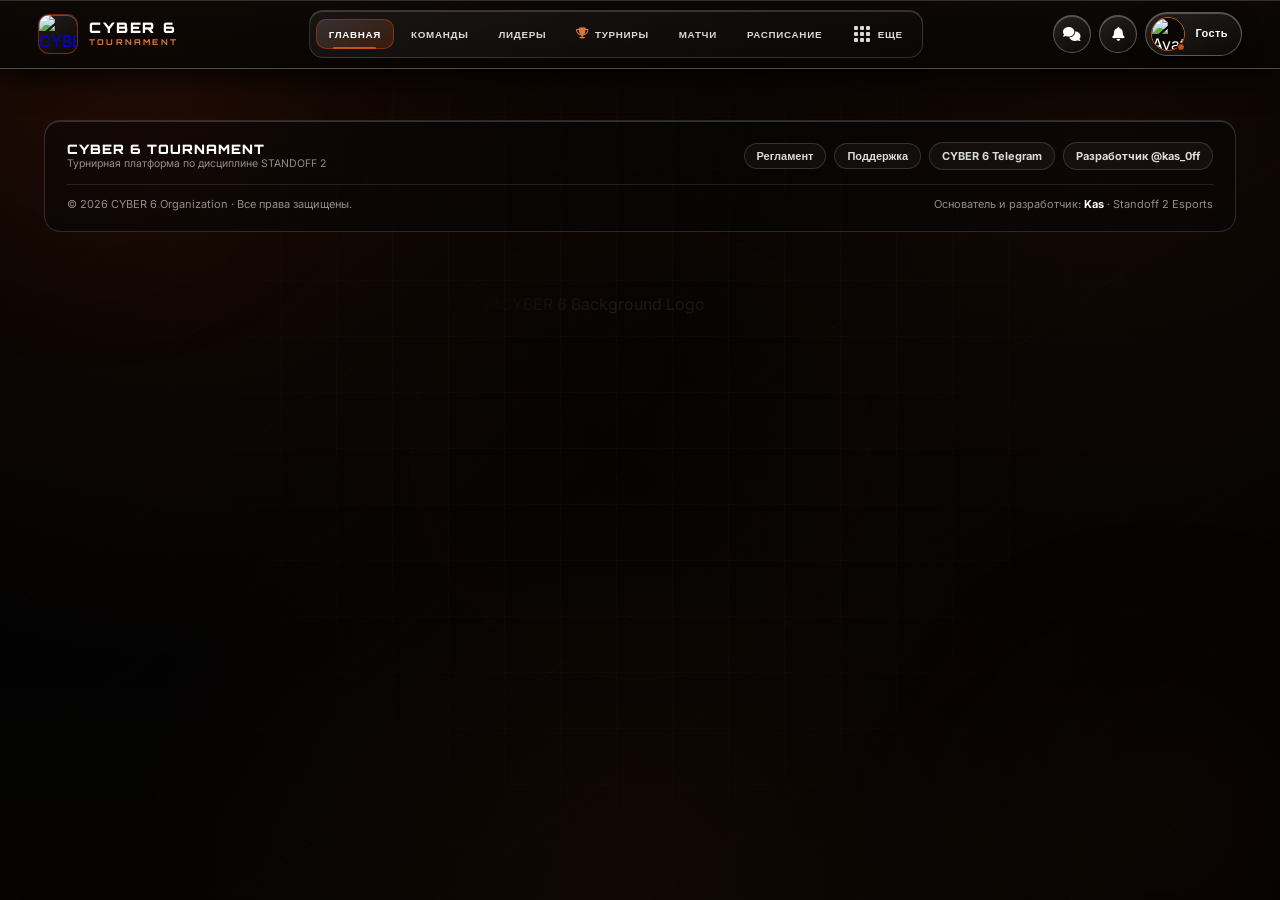
==== index.html @ fcbd2223 "Add files via upload" ====
<!DOCTYPE html>
<html lang="ru" data-theme="black-orange">
<head>
  <meta charset="UTF-8">
  <meta name="viewport" content="width=device-width, initial-scale=1.0, maximum-scale=1.0, user-scalable=no">
  <meta name="theme-color" content="#020202">
  <meta name="description" content="Cyber 6 Tournament — Турнирная организация по дисциплине STANDOFF 2.">
  <title>CYBER 6 — TOURNAMENT</title>

  <link rel="preconnect" href="https://fonts.googleapis.com">
  <link rel="preconnect" href="https://fonts.gstatic.com" crossorigin>
  <link href="https://fonts.googleapis.com/css2?family=Inter:wght@400;500;600;700;800&family=Orbitron:wght@600;700;800;900&display=swap" rel="stylesheet">
  <link rel="stylesheet" href="https://cdnjs.cloudflare.com/ajax/libs/font-awesome/6.4.0/css/all.min.css">
  <link rel="stylesheet" href="style.css?v=23">
</head>
<body>

<input type="file" id="phonePlayerAvatarInput" accept="image/*" style="display:none;">
<input type="file" id="phoneProfileBannerInput" accept="image/*" style="display:none;">
<input type="file" id="phoneClanAvatarInput" accept="image/*" style="display:none;">
<input type="file" id="phoneClanBannerInput" accept="image/*" style="display:none;">
<input type="file" id="matchTabScreenshotInput" accept="image/*" style="display:none;">
<input type="file" id="tournamentBannerInput" accept="image/*" style="display:none;">

<canvas id="c6e-120fps-canvas"></canvas>

<div class="so2-bg-composition">
  <div class="so2-tactical-grid"></div>
  <div class="so2-diagonal-lines"></div>
  <div class="so2-ambient-orb orb-left"></div>
  <div class="so2-ambient-orb orb-right"></div>
  <div class="so2-bg-logo-stage">
    <div class="so2-bg-logo-ring"></div>
    <img src="Logotip.png" alt="CYBER 6 Background Logo" class="so2-bg-logo-img">
  </div>
</div>

<div id="mirror-toast-container"></div>
<div id="tab-lightbox-backdrop" class="tab-lightbox-backdrop" onclick="window.closeTabLightbox()"><img id="tab-lightbox-img" class="tab-lightbox-img" alt="Скриншот Таба"></div>

<!-- ФИКСИРОВАННАЯ ВЕРХНЯЯ ШТОРКА -->
<header class="mirror-topbar">
  <div class="mirror-topbar-inner">
    <a href="/feed" class="topbar-brand" onclick="window.goRoute('/feed', event)">
      <div class="topbar-logo-wrap">
        <img src="Logotip.png" alt="CYBER 6" class="topbar-logo-img">
      </div>
      <div>
        <div class="topbar-title-main">CYBER 6</div>
        <div class="topbar-title-sub">TOURNAMENT</div>
      </div>
    </a>

    <nav class="desktop-glass-nav" id="desktop-top-nav">
      <button type="button" class="desktop-nav-link active" data-route="/feed" onclick="window.goRoute('/feed', event)">
        Главная
      </button>
      <button type="button" class="desktop-nav-link" data-route="/teams" onclick="window.goRoute('/teams', event)">
        Команды
      </button>
      <button type="button" class="desktop-nav-link" data-route="/leaderboard" onclick="window.goRoute('/leaderboard', event)">
        Лидеры
      </button>
      <button type="button" class="desktop-nav-link" data-route="/tournaments" onclick="window.goRoute('/tournaments', event)">
        <i class="fas fa-trophy" style="color:var(--accent-soft); font-size:11px;"></i> Турниры
      </button>
      <button type="button" class="desktop-nav-link" data-route="/matches" onclick="window.goRoute('/matches', event)">
        Матчи
      </button>
      <button type="button" class="desktop-nav-link" data-route="/schedule" onclick="window.goRoute('/schedule', event)">
        Расписание
      </button>
      <button type="button" class="desktop-nav-link" onclick="window.toggleGlassMoreModal(event)" title="Еще разделы и смена темы">
        <div class="dots-9-grid">
          <span></span><span></span><span></span>
          <span></span><span></span><span></span>
          <span></span><span></span><span></span>
        </div>
        Еще
      </button>
    </nav>

    <!-- ПРАВЫЙ ВЕРХНИЙ УГОЛ: [АВАТАРКА] Ник / [Тег] Название клана -->
    <div class="topbar-player-cluster">
      <button type="button" class="topbar-icon-btn" id="top-chat-btn" onclick="window.goRoute('/chat')" title="Общий и личный чат">
        <i class="fas fa-comments"></i>
      </button>
      <button type="button" class="topbar-icon-btn" id="top-notif-btn" onclick="window.toggleNotificationsModal(event)" title="Уведомления">
        <i class="fas fa-bell"></i>
        <span class="notif-count-dot" id="top-notif-badge">0</span>
      </button>
      <div class="player-profile-pill" id="top-player-pill" onclick="window.handleTopProfileClick()" title="Открыть профиль игрока">
        <div class="player-avatar-wrap" id="top-player-frame">
          <img src="https://api.dicebear.com/7.x/bottts-neutral/svg?seed=C6E" id="top-player-avatar" alt="Avatar" class="player-avatar-img">
          <span class="player-status-dot guest" id="top-player-dot"></span>
        </div>
        <div class="player-meta-text">
          <span class="player-nick-text" id="top-player-nick">Гость</span>
          <span class="player-role-sub" id="top-player-sub"></span>
        </div>
      </div>
    </div>
  </div>
</header>

<main class="arena-stage-wrap">
  <section id="sec-home" class="stage-section active">
    <div id="home-showcase-root"></div>
  </section>

  <section id="sec-teams" class="stage-section">
    <div id="teams-stage-root"></div>
  </section>

  <section id="sec-leaderboard" class="stage-section">
    <div id="leaderboard-stage-root"></div>
  </section>

  <section id="sec-clan" class="stage-section">
    <div id="clan-stage-root"></div>
  </section>

  <section id="sec-tournaments" class="stage-section">
    <div id="tournaments-stage-root"></div>
  </section>

  <section id="sec-matches" class="stage-section">
    <div id="matches-stage-root"></div>
  </section>

  <section id="sec-schedule" class="stage-section">
    <div id="schedule-stage-root"></div>
  </section>

  <section id="sec-profile" class="stage-section">
    <div id="profile-stage-root"></div>
  </section>

  <section id="sec-organizer" class="stage-section">
    <div id="organizer-stage-root"></div>
  </section>

  <section id="sec-chat" class="stage-section">
    <div id="chat-stage-root"></div>
  </section>

  <section id="sec-more" class="stage-section">
    <div id="more-stage-root"></div>
  </section>

  <section id="sec-login" class="stage-section">
    <div id="login-stage-root"></div>
  </section>
  <footer class="c6e-site-footer" id="c6e-official-footer">
    <div class="c6e-footer-top">
      <div class="c6e-footer-brand">
        <img src="Logotip.png" alt="Cyber 6 Tournament" onerror="this.style.display='none'">
        <div>
          <div style="font-family:var(--font-display); font-size:13px; font-weight:900; letter-spacing:1px; color:#ffffff;">CYBER 6 TOURNAMENT</div>
          <div style="font-size:10.5px; color:var(--white-dim);">Турнирная платформа по дисциплине STANDOFF 2</div>
        </div>
      </div>
      <div class="c6e-footer-links">
        <button type="button" class="c6e-footer-link" onclick="window.goRoute('/rules')">Регламент</button>
        <button type="button" class="c6e-footer-link" onclick="window.goRoute('/support')">Поддержка</button>
        <a class="c6e-footer-link" href="https://t.me/cyber6esports" target="_blank" rel="noopener">CYBER 6 Telegram</a>
        <a class="c6e-footer-link" href="https://t.me/kas_0ff" target="_blank" rel="noopener">Разработчик @kas_0ff</a>
      </div>
    </div>
    <div class="c6e-footer-bottom">
      <span>© 2026 CYBER 6 Organization · Все права защищены.</span>
      <span>Основатель и разработчик: <b style="color:#ffffff;">Kas</b> · Standoff 2 Esports</span>
    </div>
  </footer>
</main>

<!-- ЦЕНТР УВЕДОМЛЕНИЙ -->
<div class="glass-drawer-backdrop" id="glass-notif-backdrop" onclick="window.closeNotificationsModal(event)">
  <div class="glass-more-window" onclick="event.stopPropagation()">
    <div style="display:flex; align-items:center; justify-content:space-between; margin-bottom:10px;">
      <div>
        <div style="font-family:var(--font-display); font-size:10px; font-weight:800; color:var(--accent-soft); letter-spacing:2px;">NOTIFICATIONS // C6E</div>
        <div style="font-family:var(--font-display); font-size:16px; font-weight:900; color:#ffffff; margin-top:2px;">УВЕДОМЛЕНИЯ</div>
      </div>
      <div style="display:flex; gap:6px;">
        <button type="button" class="social-auth-btn" style="flex:0 0 auto; padding:6px 10px; font-size:9.5px;" onclick="window.markAllNotificationsRead()">Прочитать все</button>
        <button type="button" onclick="window.closeNotificationsModal()" style="width:32px; height:32px; border-radius:10px; border:1px solid rgba(255,255,255,0.2); background:rgba(255,255,255,0.06); color:#fff; cursor:pointer;">✕</button>
      </div>
    </div>
    <div id="glass-notif-list" style="display:flex; flex-direction:column; gap:8px; max-height:60vh; overflow-y:auto;"></div>
  </div>
</div>

<!-- СТЕКЛЯННОЕ ОКНО «ЕЩЕ» (9 ТОЧЕК) + СМЕНА ТЕМЫ -->
<div class="glass-drawer-backdrop" id="glass-more-backdrop" onclick="window.closeGlassMoreModal(event)">
  <div class="glass-more-window" onclick="event.stopPropagation()">
    <div style="display:flex; align-items:center; justify-content:space-between; margin-bottom:6px;">
      <div>
        <div style="font-family:var(--font-display); font-size:10px; font-weight:800; color:var(--accent-soft); letter-spacing:2px;">
          NAVIGATION // C6E
        </div>
        <div style="font-family:var(--font-display); font-size:16px; font-weight:900; color:#ffffff; margin-top:2px;">
          РАЗДЕЛЫ И ОФОРМЛЕНИЕ
        </div>
      </div>
      <button type="button" onclick="window.closeGlassMoreModal()" style="width:34px; height:34px; border-radius:10px; border:1px solid rgba(255,255,255,0.2); background:rgba(255,255,255,0.06); color:#fff; cursor:pointer; font-size:14px;">
        ✕
      </button>
    </div>

    <div class="glass-more-grid" id="glass-more-tiles-container"></div>
    <div class="theme-switcher-box" id="glass-theme-switcher-container"></div>
  </div>
</div>

<!-- НИЖНЯЯ НАВИГАЦИОННАЯ ПАНЕЛЬ (7 КНОПОК — «ТУРНИРЫ» СТРОГО ПО ЦЕНТРУ!) -->
<nav class="mirror-bottom-dock" id="mirror-bottom-nav">
  <button type="button" class="mirror-dock-btn active" data-route="/feed" onclick="window.goRoute('/feed', event)">
    <svg viewBox="0 0 24 24" stroke-linecap="round" stroke-linejoin="round">
      <path d="M3 10.5L12 3l9 7.5V20a1 1 0 0 1-1 1h-5v-6H9v6H4a1 1 0 0 1-1-1v-9.5z"></path>
    </svg>
    <span>Главная</span>
  </button>

  <button type="button" class="mirror-dock-btn" data-route="/teams" onclick="window.goRoute('/teams', event)">
    <svg viewBox="0 0 24 24" stroke-linecap="round" stroke-linejoin="round">
      <path d="M12 2L4 5v6.09c0 5.05 3.41 9.76 8 10.91 4.59-1.15 8-5.86 8-10.91V5l-8-3z"></path>
      <path d="M9 12l2 2 4-4"></path>
    </svg>
    <span>Команды</span>
  </button>

  <button type="button" class="mirror-dock-btn" data-route="/leaderboard" onclick="window.goRoute('/leaderboard', event)">
    <svg viewBox="0 0 24 24" stroke-linecap="round" stroke-linejoin="round">
      <path d="M4 20h16"></path>
      <path d="M6 20v-7h3v7"></path>
      <path d="M10.5 20V8h3v12"></path>
      <path d="M15 20v-4h3v4"></path>
    </svg>
    <span>Лидеры</span>
  </button>

  <button type="button" class="mirror-dock-center" data-route="/tournaments" onclick="window.goRoute('/tournaments', event)">
    <div class="mirror-dock-center-orb">
      <svg viewBox="0 0 24 24" width="22" height="22" stroke="currentColor" fill="none" stroke-width="2" stroke-linecap="round" stroke-linejoin="round">
        <path d="M6 9H4.5a2.5 2.5 0 0 1 0-5H6"></path>
        <path d="M18 9h1.5a2.5 2.5 0 0 0 0-5H18"></path>
        <path d="M4 22h16"></path>
        <path d="M10 14.66V17c0 .55-.47.98-.97 1.21C7.85 18.75 7 20.24 7 22"></path>
        <path d="M14 14.66V17c0 .55.47.98.97 1.21C16.15 18.75 17 20.24 17 22"></path>
        <path d="M18 2H6v7a6 6 0 0 0 12 0V2Z"></path>
      </svg>
    </div>
    <span class="mirror-dock-center-lbl">Турниры</span>
  </button>

  <button type="button" class="mirror-dock-btn" data-route="/matches" onclick="window.goRoute('/matches', event)">
    <svg viewBox="0 0 24 24" stroke-linecap="round" stroke-linejoin="round">
      <circle cx="12" cy="12" r="9"></circle>
      <line x1="12" y1="3" x2="12" y2="7"></line>
      <line x1="12" y1="17" x2="12" y2="21"></line>
      <line x1="3" y1="12" x2="7" y2="12"></line>
      <line x1="17" y1="12" x2="21" y2="12"></line>
      <circle cx="12" cy="12" r="2"></circle>
    </svg>
    <span>Матчи</span>
  </button>

  <button type="button" class="mirror-dock-btn" data-route="/schedule" onclick="window.goRoute('/schedule', event)">
    <svg viewBox="0 0 24 24" stroke-linecap="round" stroke-linejoin="round">
      <rect x="3" y="4" width="18" height="18" rx="2" ry="2"></rect>
      <line x1="16" y1="2" x2="16" y2="6"></line>
      <line x1="8" y1="2" x2="8" y2="6"></line>
      <line x1="3" y1="10" x2="21" y2="10"></line>
    </svg>
    <span>График</span>
  </button>

  <button type="button" class="mirror-dock-btn" id="dock-more-btn" onclick="window.toggleGlassMoreModal(event)">
    <div class="dots-9-grid">
      <span></span><span></span><span></span>
      <span></span><span></span><span></span>
      <span></span><span></span><span></span>
    </div>
    <span>Еще</span>
  </button>
</nav>

<script src="https://cdn.jsdelivr.net/npm/tesseract.js@5/dist/tesseract.min.js"></script>
<script type="module" src="app.js?v=23"></script>
</body>
</html>
---- style.css ----
/* ============================================================================
   CYBER 6 TOURNAMENT — CLEAR CRYSTAL GLASS UI (ZERO MATTE / ZERO BLUR)
   - Two Glass Themes: Black Orange (default) & Blood Black Style
   - Specular Clear Glass Panels with Sharp Reflections & Edge Highlights
   - Animated Circular Gauges (Dark Green & Dark Orange Palette)
   - 3D Flip Horizontal Roster Cards + Custom Leaderboard Ranks
   ============================================================================ */

:root,
[data-theme="black-orange"] {
  --bg-pitch: #020202;
  --bg-grad:
    radial-gradient(circle at 14% 10%, rgba(154, 52, 18, 0.14) 0%, transparent 42%),
    radial-gradient(circle at 86% 16%, rgba(124, 45, 18, 0.12) 0%, transparent 44%),
    radial-gradient(circle at 50% 96%, rgba(154, 52, 18, 0.09) 0%, transparent 48%),
    linear-gradient(180deg, #050302 0%, #020202 60%, #040302 100%);
  --glass-panel: linear-gradient(148deg, rgba(255, 255, 255, 0.065) 0%, rgba(14, 9, 6, 0.56) 38%, rgba(8, 5, 4, 0.72) 100%);
  --glass-subcard: linear-gradient(145deg, rgba(255, 255, 255, 0.055) 0%, rgba(154, 52, 18, 0.05) 50%, rgba(6, 4, 3, 0.62) 100%);
  --glass-subcard-hover: linear-gradient(145deg, rgba(255, 255, 255, 0.10) 0%, rgba(184, 67, 9, 0.13) 55%, rgba(10, 6, 4, 0.72) 100%);
  --glass-input: rgba(8, 6, 5, 0.68);
  --edge-light: rgba(255, 255, 255, 0.15);
  --edge-bright: rgba(255, 255, 255, 0.28);
  --edge-accent: rgba(194, 65, 12, 0.52);
  --accent-deep: #7c2d12;
  --accent-core: #b84309;
  --accent-bright: #c95212;
  --accent-soft: #d97736;
  --accent-glow: rgba(184, 67, 9, 0.22);
  --orb-left: rgba(154, 52, 18, 0.14);
  --orb-right: rgba(124, 45, 18, 0.12);
  --grid-accent: rgba(194, 65, 12, 0.032);
  --white-pure: #ffffff;
  --white-soft: rgba(255, 255, 255, 0.85);
  --white-dim: rgba(255, 255, 255, 0.54);
  --emerald-pro: #15803d;
  --emerald-bright: #16a34a;
  --danger-pro: #e11d48;
  --font-display: 'Orbitron', sans-serif;
  --font-sans: 'Inter', -apple-system, BlinkMacSystemFont, sans-serif;
  --ease-pro: cubic-bezier(0.16, 1, 0.3, 1);
}

[data-theme="blood-black"] {
  --bg-pitch: #020102;
  --bg-grad:
    radial-gradient(circle at 14% 10%, rgba(159, 18, 57, 0.16) 0%, transparent 42%),
    radial-gradient(circle at 86% 16%, rgba(127, 29, 29, 0.14) 0%, transparent 44%),
    radial-gradient(circle at 50% 96%, rgba(136, 19, 55, 0.11) 0%, transparent 48%),
    linear-gradient(180deg, #060204 0%, #020102 60%, #050203 100%);
  --glass-panel: linear-gradient(148deg, rgba(255, 255, 255, 0.065) 0%, rgba(18, 6, 10, 0.58) 38%, rgba(8, 3, 5, 0.74) 100%);
  --glass-subcard: linear-gradient(145deg, rgba(255, 255, 255, 0.055) 0%, rgba(159, 18, 57, 0.06) 50%, rgba(7, 3, 5, 0.64) 100%);
  --glass-subcard-hover: linear-gradient(145deg, rgba(255, 255, 255, 0.10) 0%, rgba(190, 18, 60, 0.15) 55%, rgba(12, 4, 7, 0.74) 100%);
  --glass-input: rgba(10, 4, 6, 0.70);
  --edge-light: rgba(255, 255, 255, 0.15);
  --edge-bright: rgba(255, 255, 255, 0.28);
  --edge-accent: rgba(190, 18, 60, 0.56);
  --accent-deep: #6b0f26;
  --accent-core: #9f1239;
  --accent-bright: #be123c;
  --accent-soft: #e11d48;
  --accent-glow: rgba(190, 18, 60, 0.24);
  --orb-left: rgba(159, 18, 57, 0.16);
  --orb-right: rgba(127, 29, 29, 0.14);
  --grid-accent: rgba(190, 18, 60, 0.036);
}

* {
  box-sizing: border-box;
  margin: 0;
  padding: 0;
  -webkit-tap-highlight-color: transparent;
}

html, body {
  min-height: 100vh;
  background-color: var(--bg-pitch);
  background-image: var(--bg-grad);
  color: var(--white-pure);
  font-family: var(--font-sans);
  overflow-x: clip;
  -webkit-font-smoothing: antialiased;
  user-select: none;
  -webkit-user-select: none;
}

input, textarea, .allow-copy {
  user-select: text !important;
  -webkit-user-select: text !important;
}

/* ============================================================================
   КИБЕРСПОРТИВНЫЙ ФОН STANDOFF 2 + МЕСТО ПОД ЛОГОТИП ПОЛЬЗОВАТЕЛЯ
   ============================================================================ */
#c6e-120fps-canvas {
  position: fixed;
  inset: 0;
  width: 100vw;
  height: 100vh;
  pointer-events: none;
  z-index: 0;
  transform: translate3d(0, 0, 0);
}

.so2-bg-composition {
  position: fixed;
  inset: 0;
  pointer-events: none;
  z-index: 0;
  overflow: hidden;
  transform: translate3d(0, 0, 0);
}

.so2-tactical-grid {
  position: absolute;
  inset: 0;
  background-image:
    linear-gradient(rgba(255, 255, 255, 0.022) 1px, transparent 1px),
    linear-gradient(90deg, rgba(255, 255, 255, 0.022) 1px, transparent 1px);
  background-size: 56px 56px;
  mask-image: radial-gradient(circle at 50% 45%, rgba(0, 0, 0, 0.9) 15%, transparent 80%);
  -webkit-mask-image: radial-gradient(circle at 50% 45%, rgba(0, 0, 0, 0.9) 15%, transparent 80%);
}

.so2-diagonal-lines {
  position: absolute;
  inset: 0;
  background: repeating-linear-gradient(
    -35deg,
    transparent,
    transparent 120px,
    var(--grid-accent) 120px,
    var(--grid-accent) 121px
  );
}

.so2-ambient-orb {
  position: absolute;
  border-radius: 50%;
  filter: blur(85px);
}
.so2-ambient-orb.orb-left {
  width: 380px;
  height: 380px;
  top: -110px;
  left: -90px;
  background: radial-gradient(circle, var(--orb-left), transparent 70%);
}
.so2-ambient-orb.orb-right {
  width: 420px;
  height: 420px;
  bottom: -130px;
  right: -90px;
  background: radial-gradient(circle, var(--orb-right), transparent 70%);
}

.so2-bg-logo-stage {
  position: absolute;
  top: 50%;
  left: 50%;
  transform: translate3d(-50%, -50%, 0);
  width: min(460px, 78vw);
  height: min(460px, 78vw);
  display: flex;
  align-items: center;
  justify-content: center;
  opacity: 0.11;
}

.so2-bg-logo-ring {
  position: absolute;
  inset: 0;
  border-radius: 50%;
  border: 1px dashed var(--edge-accent);
  box-shadow: inset 0 0 80px var(--accent-glow);
  animation: slowSpinRing 48s linear infinite;
}

.so2-bg-logo-img {
  width: 68%;
  height: 68%;
  object-fit: contain;
  mask-image: radial-gradient(circle at center, rgba(0, 0, 0, 1) 52%, rgba(0, 0, 0, 0) 98%);
  -webkit-mask-image: radial-gradient(circle at center, rgba(0, 0, 0, 1) 52%, rgba(0, 0, 0, 0) 98%);
}

@keyframes slowSpinRing {
  from { transform: rotate(0deg); }
  to { transform: rotate(360deg); }
}

body.on-login-route .mirror-bottom-dock,
body.on-login-route .mirror-topbar {
  display: none !important;
}

body.on-login-route .arena-stage-wrap {
  padding: 16px !important;
  min-height: 100vh;
  display: flex;
  align-items: center;
  justify-content: center;
}

/* ============================================================================
   ФИКСИРОВАННАЯ ВЕРХНЯЯ ШТОРКА (ЧИСТОЕ ПРОЗРАЧНОЕ СТЕКЛО БЕЗ МАТОВОСТИ)
   ============================================================================ */
.mirror-topbar {
  position: fixed;
  top: 0;
  left: 0;
  right: 0;
  z-index: 95;
  background: linear-gradient(180deg, rgba(12, 8, 6, 0.86) 0%, rgba(5, 4, 3, 0.72) 100%);
  border-bottom: 1px solid var(--edge-bright);
  box-shadow: 0 10px 30px rgba(0, 0, 0, 0.76), inset 0 1px 0 rgba(255, 255, 255, 0.16);
  transform: translate3d(0, 0, 0);
}

.mirror-topbar-inner {
  max-width: 1240px;
  margin: 0 auto;
  padding: 10px 18px;
  display: flex;
  align-items: center;
  justify-content: space-between;
  gap: 14px;
}

.topbar-brand {
  display: flex;
  align-items: center;
  gap: 11px;
  cursor: pointer;
  text-decoration: none;
  flex-shrink: 0;
}

.topbar-logo-wrap {
  width: 40px;
  height: 40px;
  border-radius: 11px;
  background: linear-gradient(145deg, rgba(255, 255, 255, 0.09), rgba(255, 255, 255, 0.01));
  border: 1px solid var(--edge-accent);
  display: flex;
  align-items: center;
  justify-content: center;
  overflow: hidden;
  box-shadow: inset 0 1px 0 rgba(255, 255, 255, 0.25);
  transition: transform 0.25s var(--ease-pro);
}
.topbar-brand:hover .topbar-logo-wrap {
  transform: scale(1.05);
}
.topbar-logo-img {
  width: 100%;
  height: 100%;
  object-fit: contain;
  display: block;
}

.topbar-title-main {
  font-family: var(--font-display);
  font-size: 14.5px;
  font-weight: 900;
  letter-spacing: 1.6px;
  color: var(--white-pure);
  line-height: 1.05;
}

.topbar-title-sub {
  font-family: var(--font-display);
  font-size: 8px;
  font-weight: 800;
  color: var(--accent-soft);
  letter-spacing: 2.2px;
  text-transform: uppercase;
  margin-top: 2px;
}

.desktop-glass-nav {
  display: none;
  align-items: center;
  gap: 4px;
  padding: 4px 6px;
  border-radius: 14px;
  background: linear-gradient(145deg, rgba(255, 255, 255, 0.06), rgba(255, 255, 255, 0.01));
  border: 1px solid var(--edge-light);
  box-shadow: inset 0 1px 0 rgba(255, 255, 255, 0.16);
}

.desktop-nav-link {
  background: transparent;
  border: 1px solid transparent;
  color: var(--white-soft);
  font-family: var(--font-display);
  font-size: 9.8px;
  font-weight: 700;
  letter-spacing: 0.7px;
  text-transform: uppercase;
  padding: 8px 12px;
  border-radius: 10px;
  cursor: pointer;
  display: inline-flex;
  align-items: center;
  gap: 6px;
  transition: background-color 0.2s ease, border-color 0.2s ease, color 0.2s ease;
  position: relative;
}
.desktop-nav-link:hover {
  color: var(--white-pure);
  background: rgba(255, 255, 255, 0.07);
}
.desktop-nav-link.active {
  color: var(--white-pure);
  background: linear-gradient(145deg, rgba(255, 255, 255, 0.12), var(--accent-glow));
  border-color: var(--edge-accent);
}
.desktop-nav-link.active::after {
  content: '';
  position: absolute;
  bottom: -1px;
  left: 22%;
  right: 22%;
  height: 2px;
  background: var(--accent-bright);
  border-radius: 2px;
}

/* ПРАВЫЙ ВЕРХНИЙ УГОЛ: [АВАТАРКА] Ник / [Тег] Название клана */
.player-profile-pill {
  display: inline-flex;
  align-items: center;
  gap: 10px;
  padding: 4px 13px 4px 5px;
  border-radius: 30px;
  background: linear-gradient(145deg, rgba(255, 255, 255, 0.10) 0%, rgba(255, 255, 255, 0.02) 100%);
  border: 1px solid var(--edge-bright);
  box-shadow: inset 0 1px 0 rgba(255, 255, 255, 0.26), 0 6px 18px rgba(0, 0, 0, 0.55);
  cursor: pointer;
  transition: border-color 0.2s ease, background 0.2s ease;
}
.player-profile-pill:hover {
  border-color: var(--accent-soft);
  background: linear-gradient(145deg, rgba(255, 255, 255, 0.15) 0%, var(--accent-glow) 100%);
}

.player-avatar-wrap {
  position: relative;
  width: 34px;
  height: 34px;
  border-radius: 50%;
  flex-shrink: 0;
  border: 1.5px solid var(--accent-bright);
}

.player-avatar-img {
  width: 100%;
  height: 100%;
  border-radius: 50%;
  object-fit: cover;
  background: #090605;
  display: block;
}

.player-status-dot {
  position: absolute;
  bottom: -1px;
  right: -1px;
  width: 8px;
  height: 8px;
  border-radius: 50%;
  background: var(--emerald-bright);
  border: 1.5px solid #040302;
}
.player-status-dot.guest {
  background: var(--accent-bright);
}

.player-meta-text {
  display: flex;
  flex-direction: column;
  justify-content: center;
  text-align: left;
  line-height: 1.18;
  min-height: 26px;
}

.player-nick-text {
  font-family: var(--font-display);
  font-size: 11px;
  font-weight: 800;
  color: var(--white-pure);
  letter-spacing: 0.4px;
  max-width: 155px;
  white-space: nowrap;
  overflow: hidden;
  text-overflow: ellipsis;
}

.player-role-sub {
  font-size: 9.5px;
  color: var(--accent-soft);
  font-weight: 600;
  max-width: 155px;
  white-space: nowrap;
  overflow: hidden;
  text-overflow: ellipsis;
}
.player-role-sub:empty {
  display: none;
}

.esports-avatar-frame {
  border: 2px solid var(--accent-bright);
  box-shadow: 0 0 18px var(--accent-glow), inset 0 0 8px rgba(255, 255, 255, 0.16);
}

/* ============================================================================
   ПРОЗРАЧНОЕ ЧИСТОЕ СТЕКЛО С БЛИКАМИ (БЕЗ МАТОВОСТИ / БЕЗ BACKDROP-FILTER)
   ============================================================================ */
.arena-stage-wrap {
  position: relative;
  z-index: 1;
  max-width: 1240px;
  margin: 0 auto;
  padding: 80px 16px 112px 16px;
}

.stage-section {
  display: none;
  animation: hudSlideIn 0.22s var(--ease-pro);
  width: 100%;
}
.stage-section.active {
  display: block;
}

@keyframes hudSlideIn {
  from { opacity: 0; transform: translate3d(0, 8px, 0); }
  to { opacity: 1; transform: translate3d(0, 0, 0); }
}

.mirror-card {
  position: relative;
  background: var(--glass-panel);
  border: 1px solid var(--edge-light);
  border-top: 1px solid var(--edge-bright);
  border-radius: 18px;
  padding: 24px;
  box-shadow:
    0 18px 46px rgba(0, 0, 0, 0.78),
    inset 0 1px 0 rgba(255, 255, 255, 0.24),
    inset 0 0 22px rgba(255, 255, 255, 0.03);
  overflow: visible;
  transition: transform 0.22s var(--ease-pro), border-color 0.22s ease;
}

/* Верхний зеркальный блик чистого стекла */
.mirror-card::before {
  content: '';
  position: absolute;
  top: 0;
  left: 8%;
  right: 8%;
  height: 1px;
  background: linear-gradient(90deg, transparent, rgba(255, 255, 255, 0.55), var(--accent-soft), transparent);
  pointer-events: none;
}

.mirror-card::after {
  content: '';
  position: absolute;
  top: 10px;
  right: 10px;
  width: 11px;
  height: 11px;
  border-top: 2px solid var(--accent-bright);
  border-right: 2px solid var(--accent-bright);
  opacity: 0.8;
  pointer-events: none;
}

.glass-subcard {
  position: relative;
  background: var(--glass-subcard);
  border: 1px solid var(--edge-light);
  border-top: 1px solid rgba(255, 255, 255, 0.24);
  border-radius: 14px;
  padding: 15px 16px;
  box-shadow: 0 10px 24px rgba(0, 0, 0, 0.52), inset 0 1px 0 rgba(255, 255, 255, 0.18);
  transition: border-color 0.2s ease, background 0.2s ease, transform 0.2s ease;
}
.glass-subcard:hover {
  background: var(--glass-subcard-hover);
  border-color: var(--edge-accent);
}

.glass-pill-badge {
  display: inline-flex;
  align-items: center;
  gap: 6px;
  padding: 5px 12px;
  border-radius: 30px;
  background: linear-gradient(135deg, rgba(255, 255, 255, 0.11), rgba(255, 255, 255, 0.02));
  border: 1px solid rgba(255, 255, 255, 0.22);
  box-shadow: inset 0 1px 0 rgba(255, 255, 255, 0.22);
  font-family: var(--font-display);
  font-size: 9.5px;
  font-weight: 800;
  letter-spacing: 0.9px;
  color: var(--white-pure);
  text-transform: uppercase;
}

.cp-badge-pill {
  display: inline-flex;
  align-items: center;
  gap: 7px;
  padding: 4px 11px;
  border-radius: 30px;
  background: linear-gradient(135deg, rgba(255, 255, 255, 0.12), var(--accent-glow));
  border: 1px solid var(--edge-accent);
  box-shadow: inset 0 1px 0 rgba(255, 255, 255, 0.25);
  font-family: var(--font-display);
  font-size: 9.5px;
  font-weight: 900;
  color: #ffffff;
  letter-spacing: 0.8px;
}

.crimson-live-badge {
  display: inline-flex;
  align-items: center;
  gap: 8px;
  padding: 5px 13px;
  border-radius: 8px;
  background: linear-gradient(135deg, rgba(255, 255, 255, 0.09), var(--accent-glow));
  border: 1px solid var(--edge-bright);
  border-left: 3px solid var(--accent-bright);
  box-shadow: inset 0 1px 0 rgba(255, 255, 255, 0.22);
  font-family: var(--font-display);
  font-size: 9.5px;
  font-weight: 800;
  color: var(--white-pure);
  letter-spacing: 1.5px;
  text-transform: uppercase;
}

.crimson-dot-pulse {
  width: 6.5px;
  height: 6.5px;
  border-radius: 50%;
  background: var(--accent-bright);
  box-shadow: 0 0 8px var(--accent-bright);
  animation: laserBlink 1.6s infinite;
}

@keyframes laserBlink {
  0%, 100% { opacity: 1; }
  50% { opacity: 0.35; }
}

/* ============================================================================
   СЕТКА 5 КЛЮЧЕВЫХ ПУНКТОВ В 2 РЯДА (3 СВЕРХУ И 2 СНИЗУ)
   ============================================================================ */
.feed-stat-grid-2row {
  display: grid;
  grid-template-columns: repeat(6, 1fr);
  gap: 14px;
  margin-top: 16px;
}

.feed-stat-grid-2row .feed-stat-box:nth-child(1),
.feed-stat-grid-2row .feed-stat-box:nth-child(2),
.feed-stat-grid-2row .feed-stat-box:nth-child(3) {
  grid-column: span 2;
}

.feed-stat-grid-2row .feed-stat-box:nth-child(4),
.feed-stat-grid-2row .feed-stat-box:nth-child(5) {
  grid-column: span 3;
}

@media (max-width: 720px) {
  .feed-stat-grid-2row {
    grid-template-columns: repeat(2, 1fr);
  }
  .feed-stat-grid-2row .feed-stat-box:nth-child(1),
  .feed-stat-grid-2row .feed-stat-box:nth-child(2),
  .feed-stat-grid-2row .feed-stat-box:nth-child(3),
  .feed-stat-grid-2row .feed-stat-box:nth-child(4) {
    grid-column: span 1;
  }
  .feed-stat-grid-2row .feed-stat-box:nth-child(5) {
    grid-column: span 2;
  }
}

.feed-stat-box {
  position: relative;
  padding: 18px;
  border-radius: 16px;
  background: var(--glass-subcard);
  border: 1px solid var(--edge-light);
  border-top: 1px solid rgba(255, 255, 255, 0.24);
  box-shadow: 0 12px 26px rgba(0, 0, 0, 0.55), inset 0 1px 0 rgba(255, 255, 255, 0.18);
  display: flex;
  align-items: center;
  justify-content: space-between;
  gap: 14px;
  transition: transform 0.24s var(--ease-pro), border-color 0.24s ease, background 0.24s ease;
}
.feed-stat-box:hover {
  transform: translate3d(0, -3px, 0);
  border-color: var(--edge-accent);
  background: var(--glass-subcard-hover);
}

.stat-custom-emblem {
  width: 46px;
  height: 46px;
  border-radius: 13px;
  background: linear-gradient(145deg, rgba(255, 255, 255, 0.11), var(--accent-glow));
  border: 1px solid rgba(255, 255, 255, 0.22);
  display: flex;
  align-items: center;
  justify-content: center;
  flex-shrink: 0;
  box-shadow: inset 0 1px 0 rgba(255, 255, 255, 0.24);
  animation: emblemFloat 4.2s ease-in-out infinite;
  transition: transform 0.25s var(--ease-pro), border-color 0.25s ease;
}

.feed-stat-box:hover .stat-custom-emblem {
  border-color: var(--accent-soft);
  transform: scale(1.08) rotate(3deg);
}

@keyframes emblemFloat {
  0%, 100% { transform: translateY(0px); }
  50% { transform: translateY(-2.5px); }
}

.feed-stat-lbl {
  font-family: var(--font-display);
  font-size: 9px;
  font-weight: 800;
  letter-spacing: 1px;
  color: var(--white-dim);
  text-transform: uppercase;
}

.feed-stat-num {
  font-family: var(--font-display);
  font-size: 22px;
  font-weight: 900;
  color: var(--white-pure);
  margin-top: 4px;
}

.feed-stat-sub {
  font-size: 11px;
  color: var(--white-dim);
  margin-top: 2px;
}

/* ============================================================================
   ДИНАМИЧНЫЕ КРУГОВЫЕ ПРОГРЕСС-БАРЫ (ТЁМНО-ЗЕЛЁНЫЙ И ТЁМНО-ОРАНЖЕВЫЙ)
   ============================================================================ */
/* НЕБОЛЬШОЙ СТЕКЛЯННЫЙ РЕКЛАМНЫЙ ЩИТОК НАД ГЛАВНЫМ ОКНОМ */
.ad-billboard-strip {
  position: relative;
  display: flex;
  align-items: center;
  justify-content: space-between;
  gap: 14px;
  padding: 11px 16px;
  margin-bottom: 14px;
  border-radius: 14px;
  background: linear-gradient(135deg, rgba(255, 255, 255, 0.075) 0%, var(--accent-glow) 55%, rgba(8, 5, 4, 0.68) 100%);
  border: 1px solid var(--edge-bright);
  border-left: 3px solid var(--accent-bright);
  box-shadow: 0 10px 26px rgba(0, 0, 0, 0.62), inset 0 1px 0 rgba(255, 255, 255, 0.24);
  overflow: hidden;
}

.ad-billboard-left {
  display: flex;
  align-items: center;
  gap: 12px;
  min-width: 0;
}

.ad-emblem-badge {
  width: 36px;
  height: 36px;
  border-radius: 10px;
  background: linear-gradient(145deg, rgba(255, 255, 255, 0.12), var(--accent-glow));
  border: 1px solid var(--edge-accent);
  display: inline-flex;
  align-items: center;
  justify-content: center;
  flex-shrink: 0;
  box-shadow: inset 0 1px 0 rgba(255, 255, 255, 0.26);
}

.ad-billboard-title {
  font-family: var(--font-display);
  font-size: 11.5px;
  font-weight: 800;
  color: #ffffff;
  letter-spacing: 0.6px;
  line-height: 1.25;
}

.ad-billboard-sub {
  font-size: 10.5px;
  color: var(--white-dim);
  margin-top: 2px;
}

.ad-order-btn {
  flex-shrink: 0;
  padding: 8px 18px;
  border-radius: 10px;
  border: 1px solid var(--edge-bright);
  background: linear-gradient(180deg, var(--accent-core) 0%, var(--accent-deep) 100%);
  color: #ffffff;
  font-family: var(--font-display);
  font-size: 10px;
  font-weight: 800;
  letter-spacing: 1px;
  text-transform: uppercase;
  cursor: pointer;
  box-shadow: inset 0 1px 0 rgba(255, 255, 255, 0.28), 0 6px 16px rgba(0, 0, 0, 0.5);
  transition: transform 0.18s var(--ease-pro), filter 0.18s ease;
}
.ad-order-btn:hover {
  filter: brightness(1.1);
  transform: translateY(-1px);
}

@media (max-width: 520px) {
  .ad-billboard-strip {
    padding: 10px 12px;
    gap: 10px;
  }
  .ad-billboard-title {
    font-size: 10.5px;
  }
  .ad-order-btn {
    padding: 7px 13px;
    font-size: 9.5px;
  }
}

/* РОВНЫЙ 3-КОЛОНОЧНЫЙ РЯД КРУГЛЫХ БАРОВ (БЕЗ ПЕРЕКОСОВ И ПЕРЕНОСОВ) */
.tri-gauges-stage {
  display: grid;
  grid-template-columns: repeat(3, minmax(0, 1fr));
  align-items: end;
  justify-items: center;
  gap: 10px;
  padding: 24px 10px 16px 10px;
  border-radius: 16px;
  background: var(--glass-subcard);
  border: 1px solid var(--edge-light);
  border-top: 1px solid rgba(255, 255, 255, 0.24);
  box-shadow: inset 0 1px 0 rgba(255, 255, 255, 0.18), 0 12px 26px rgba(0, 0, 0, 0.5);
}

.gauge-item {
  width: 100%;
  display: flex;
  flex-direction: column;
  align-items: center;
  justify-content: flex-end;
  gap: 8px;
  transition: transform 0.25s var(--ease-pro);
}
.gauge-item:hover {
  transform: translateY(-3px);
}

.gauge-item.center-elevated {
  transform: translateY(-8px);
}
.gauge-item.center-elevated:hover {
  transform: translateY(-11px);
}

.gauge-ring-wrap {
  max-width: 100%;
  aspect-ratio: 1 / 1;
}

.gauge-ring-wrap svg {
  width: 100% !important;
  height: 100% !important;
}

.gauge-title-lbl {
  min-height: 24px;
  display: flex;
  align-items: center;
  justify-content: center;
  line-height: 1.2;
}

@media (max-width: 560px) {
  .tri-gauges-stage {
    gap: 6px;
    padding: 20px 6px 14px 6px;
  }
  .tri-gauges-stage .gauge-item:not(.center-elevated) .gauge-ring-wrap {
    width: 82px !important;
    height: 82px !important;
  }
  .tri-gauges-stage .gauge-item.center-elevated .gauge-ring-wrap {
    width: 102px !important;
    height: 102px !important;
  }
  .tri-gauges-stage.clan-gauges .gauge-item:not(.center-elevated) .gauge-ring-wrap {
    width: 90px !important;
    height: 90px !important;
  }
  .tri-gauges-stage.clan-gauges .gauge-item.center-elevated .gauge-ring-wrap {
    width: 112px !important;
    height: 112px !important;
  }
  .gauge-title-lbl {
    font-size: 7.8px !important;
    letter-spacing: 0.4px !important;
  }
}

.gauge-ring-wrap {
  position: relative;
  display: flex;
  align-items: center;
  justify-content: center;
  animation: gaugeBreath 3.8s ease-in-out infinite;
}

@keyframes gaugeBreath {
  0%, 100% { filter: drop-shadow(0 0 10px rgba(21, 128, 61, 0.22)); }
  50% { filter: drop-shadow(0 0 16px rgba(154, 52, 18, 0.35)); }
}

.gauge-ring-wrap svg {
  transform: rotate(-90deg);
  display: block;
}

.gauge-track-neg {
  fill: none;
  stroke: #7c2d12;
  opacity: 0.62;
  stroke-linecap: round;
}

.gauge-arc-pos {
  fill: none;
  stroke-linecap: round;
  transition: stroke-dashoffset 0.75s cubic-bezier(0.22, 1, 0.36, 1), stroke 0.35s ease;
}

.gauge-center-readout {
  position: absolute;
  inset: 0;
  display: flex;
  flex-direction: column;
  align-items: center;
  justify-content: center;
  text-align: center;
}

.gauge-val-num {
  font-family: var(--font-display);
  font-weight: 900;
  color: #ffffff;
  line-height: 1;
}

.gauge-val-sub {
  font-family: var(--font-display);
  font-size: 7.5px;
  font-weight: 800;
  color: var(--white-dim);
  letter-spacing: 1px;
  margin-top: 3px;
}

.gauge-title-lbl {
  font-family: var(--font-display);
  font-size: 9px;
  font-weight: 800;
  letter-spacing: 0.9px;
  color: var(--white-soft);
  text-transform: uppercase;
  text-align: center;
}

/* КОМПАКТНАЯ КЛИКАБЕЛЬНАЯ ЭМБЛЕМА «STANDOFF 2» В ПРОФИЛЕ */
.so2-compact-emblem-btn {
  display: inline-flex;
  align-items: center;
  gap: 8px;
  padding: 6px 12px;
  border-radius: 10px;
  background: linear-gradient(135deg, rgba(255, 255, 255, 0.11), var(--accent-glow));
  border: 1px solid var(--edge-bright);
  box-shadow: inset 0 1px 0 rgba(255, 255, 255, 0.26);
  color: #ffffff;
  text-decoration: none;
  font-family: var(--font-display);
  font-size: 10px;
  font-weight: 900;
  letter-spacing: 1.2px;
  cursor: pointer;
  transition: transform 0.2s var(--ease-pro), border-color 0.2s ease;
}
.so2-compact-emblem-btn:hover {
  border-color: var(--accent-soft);
  transform: translateY(-1px);
}

/* ============================================================================
   ГОРИЗОНТАЛЬНАЯ ПРОКРУТКА СОСТАВА КЛАНА + 3D FLIP-КАРТОЧКИ УЧАСТНИКОВ
   ============================================================================ */
.clan-roster-scroll {
  display: flex;
  gap: 14px;
  overflow-x: auto;
  padding: 6px 2px 14px 2px;
  scroll-snap-type: x mandatory;
  -webkit-overflow-scrolling: touch;
}
.clan-roster-scroll::-webkit-scrollbar {
  height: 6px;
}
.clan-roster-scroll::-webkit-scrollbar-track {
  background: rgba(255, 255, 255, 0.04);
  border-radius: 6px;
}
.clan-roster-scroll::-webkit-scrollbar-thumb {
  background: var(--accent-core);
  border-radius: 6px;
}

.flip-member-scene {
  flex: 0 0 215px;
  height: 255px;
  perspective: 1000px;
  scroll-snap-align: start;
  cursor: pointer;
}

.flip-member-card {
  position: relative;
  width: 100%;
  height: 100%;
  transition: transform 0.62s cubic-bezier(0.22, 1, 0.36, 1);
  transform-style: preserve-3d;
}
.flip-member-card.is-flipped {
  transform: rotateY(180deg);
}

.flip-face {
  position: absolute;
  inset: 0;
  border-radius: 16px;
  backface-visibility: hidden;
  -webkit-backface-visibility: hidden;
  border: 1px solid var(--edge-bright);
  box-shadow: 0 12px 28px rgba(0, 0, 0, 0.62), inset 0 1px 0 rgba(255, 255, 255, 0.24);
  overflow: hidden;
}

.flip-face-front {
  display: flex;
  flex-direction: column;
  justify-content: flex-end;
  padding: 14px;
  background-color: #0b0806;
  background-size: cover;
  background-position: center;
}

.flip-face-front::before {
  content: '';
  position: absolute;
  inset: 0;
  background: linear-gradient(180deg, rgba(4, 3, 2, 0.14) 0%, rgba(4, 3, 2, 0.55) 55%, rgba(4, 3, 2, 0.94) 100%);
  pointer-events: none;
}

.flip-face-front > * {
  position: relative;
  z-index: 1;
}

.flip-face-back {
  transform: rotateY(180deg);
  background: var(--glass-panel);
  padding: 15px;
  display: flex;
  flex-direction: column;
  justify-content: space-between;
}

.flip-mini-grid {
  display: grid;
  grid-template-columns: 1fr 1fr;
  gap: 8px;
  margin-top: 8px;
}

.flip-mini-cell {
  padding: 9px 8px;
  border-radius: 10px;
  background: rgba(255, 255, 255, 0.045);
  border: 1px solid var(--edge-light);
  text-align: center;
}

/* ============================================================================
   КАСТОМНАЯ НУМЕРАЦИЯ ТАБЛИЦЫ ЛИДЕРОВ (БЕЗ СИМВОЛА #)
   ============================================================================ */
.lb-rank-badge {
  width: 36px;
  height: 36px;
  border-radius: 10px;
  transform: rotate(45deg);
  display: inline-flex;
  align-items: center;
  justify-content: center;
  flex-shrink: 0;
  background: linear-gradient(145deg, rgba(255, 255, 255, 0.10), rgba(255, 255, 255, 0.02));
  border: 1px solid var(--edge-bright);
  box-shadow: inset 0 1px 0 rgba(255, 255, 255, 0.25);
  margin: 0 6px;
}
.lb-rank-badge span {
  transform: rotate(-45deg);
  font-family: var(--font-display);
  font-size: 12px;
  font-weight: 900;
  color: #ffffff;
}
.lb-rank-badge.rank-1 {
  background: linear-gradient(145deg, rgba(234, 179, 8, 0.35), rgba(161, 98, 7, 0.22));
  border-color: #eab308;
  box-shadow: 0 0 16px rgba(234, 179, 8, 0.3);
}
.lb-rank-badge.rank-2 {
  background: linear-gradient(145deg, rgba(226, 232, 240, 0.28), rgba(100, 116, 139, 0.18));
  border-color: #cbd5e1;
}
.lb-rank-badge.rank-3 {
  background: linear-gradient(145deg, rgba(217, 119, 54, 0.35), rgba(124, 45, 18, 0.22));
  border-color: #d97736;
}

.lb-row-card {
  display: flex;
  align-items: center;
  justify-content: space-between;
  flex-wrap: wrap;
  gap: 12px;
  padding: 13px 16px;
  border-radius: 14px;
  background: var(--glass-subcard);
  border: 1px solid var(--edge-light);
  border-top: 1px solid rgba(255, 255, 255, 0.22);
  cursor: pointer;
  transition: transform 0.2s var(--ease-pro), border-color 0.2s ease, background 0.2s ease;
}
.lb-row-card:hover {
  transform: translateX(4px);
  border-color: var(--edge-accent);
  background: var(--glass-subcard-hover);
}

/* ============================================================================
   ПЕРЕКЛЮЧАТЕЛЬ ТЕМ В ОКНЕ «ЕЩЕ» (2 СТЕКЛЯННЫЕ ТЕМЫ + ЭМБЛЕМЫ)
   ============================================================================ */
.theme-switcher-box {
  margin-top: 14px;
  padding-top: 14px;
  border-top: 1px solid var(--edge-light);
}

.theme-options-grid {
  display: grid;
  grid-template-columns: 1fr 1fr;
  gap: 10px;
  margin-top: 8px;
}

.theme-choice-card {
  display: flex;
  align-items: center;
  gap: 10px;
  padding: 10px 12px;
  border-radius: 13px;
  background: linear-gradient(145deg, rgba(255, 255, 255, 0.06), rgba(255, 255, 255, 0.01));
  border: 1px solid var(--edge-light);
  color: #ffffff;
  cursor: pointer;
  text-align: left;
  transition: border-color 0.2s ease, transform 0.2s ease;
}
.theme-choice-card:hover {
  transform: translateY(-1px);
  border-color: var(--edge-bright);
}
.theme-choice-card.active {
  border-color: var(--accent-soft);
  background: linear-gradient(145deg, rgba(255, 255, 255, 0.11), var(--accent-glow));
  box-shadow: inset 0 1px 0 rgba(255, 255, 255, 0.26);
}

/* ============================================================================
   КАСТОМНЫЙ СТЕКЛЯННЫЙ ВЫПАДАЮЩИЙ СПИСОК (ЧИСТОЕ СТЕКЛО)
   ============================================================================ */
.glass-select-wrap {
  position: relative;
  width: 100%;
}

.glass-select-trigger {
  width: 100%;
  padding: 11px 14px;
  border-radius: 10px;
  background: var(--glass-input);
  border: 1px solid var(--edge-light);
  color: var(--white-pure);
  font-family: var(--font-sans);
  font-size: 12.5px;
  font-weight: 600;
  display: flex;
  align-items: center;
  justify-content: space-between;
  gap: 10px;
  cursor: pointer;
}
.glass-select-trigger:hover,
.glass-select-wrap.open .glass-select-trigger {
  border-color: var(--accent-bright);
}

.glass-select-menu {
  position: absolute;
  top: calc(100% + 6px);
  left: 0;
  right: 0;
  z-index: 250;
  border-radius: 12px;
  padding: 6px;
  background: linear-gradient(160deg, rgba(20, 11, 7, 0.96) 0%, rgba(7, 5, 4, 0.98) 100%);
  border: 1px solid var(--edge-accent);
  box-shadow: 0 18px 42px rgba(0, 0, 0, 0.90);
  display: none;
  flex-direction: column;
  gap: 3px;
}
.glass-select-wrap.open .glass-select-menu {
  display: flex;
}

.glass-select-option {
  padding: 9px 12px;
  border-radius: 8px;
  background: transparent;
  border: none;
  color: var(--white-soft);
  font-family: var(--font-sans);
  font-size: 12.5px;
  font-weight: 600;
  text-align: left;
  cursor: pointer;
}
.glass-select-option:hover,
.glass-select-option.selected {
  background: var(--accent-glow);
  color: #ffffff;
}

/* ============================================================================
   НОВОСТИ, ПРОФИЛЬ, КЛАН, ТУРНИРЫ, АВТОРИЗАЦИЯ
   ============================================================================ */
.news-banners-grid {
  display: grid;
  grid-template-columns: repeat(auto-fit, minmax(260px, 1fr));
  gap: 14px;
  margin-top: 12px;
}

.news-banner-card {
  position: relative;
  min-height: 150px;
  border-radius: 16px;
  padding: 20px;
  background: var(--glass-subcard);
  border: 1px solid var(--edge-light);
  border-top: 1px solid rgba(255, 255, 255, 0.22);
  display: flex;
  flex-direction: column;
  justify-content: space-between;
  transition: border-color 0.2s ease, transform 0.2s ease;
}
.news-banner-card:hover {
  border-color: var(--edge-accent);
  transform: translate3d(0, -2px, 0);
}

.profile-hero-banner,
.so2-profile-banner {
  position: relative;
  border-radius: 16px;
  padding: 22px 18px 18px 18px;
  background: var(--glass-subcard);
  background-size: cover;
  background-position: center;
  border: 1px solid var(--edge-bright);
  overflow: hidden;
}

.profile-hero-banner::before,
.so2-profile-banner::before {
  content: '';
  position: absolute;
  inset: 0;
  background: linear-gradient(180deg, rgba(4, 3, 2, 0.38) 0%, rgba(4, 3, 2, 0.88) 100%);
  pointer-events: none;
  z-index: 0;
}

.profile-hero-banner > *,
.so2-profile-banner > * {
  position: relative;
  z-index: 1;
}

.banner-upload-chip {
  position: absolute;
  top: 10px;
  right: 10px;
  z-index: 2;
  padding: 5px 10px;
  border-radius: 9px;
  background: rgba(6, 4, 3, 0.78);
  border: 1px solid rgba(255, 255, 255, 0.24);
  color: var(--white-soft);
  font-size: 10px;
  font-weight: 700;
  cursor: pointer;
  display: inline-flex;
  align-items: center;
  gap: 6px;
}
.banner-upload-chip:hover {
  border-color: var(--accent-soft);
  color: #ffffff;
}

.profile-top-row {
  display: flex;
  align-items: center;
  gap: 16px;
  flex-wrap: wrap;
}

.so2-avatar-stage {
  position: relative;
  width: 92px;
  height: 92px;
  border-radius: 50%;
  flex-shrink: 0;
  cursor: pointer;
  background: #0a0604;
}
.so2-avatar-stage img {
  width: 100%;
  height: 100%;
  border-radius: 50%;
  object-fit: cover;
  display: block;
}

.so2-avatar-upload-badge {
  position: absolute;
  bottom: 0;
  right: 0;
  width: 28px;
  height: 28px;
  border-radius: 50%;
  background: linear-gradient(145deg, var(--accent-bright), var(--accent-deep));
  border: 1.5px solid var(--white-pure);
  color: var(--white-pure);
  display: flex;
  align-items: center;
  justify-content: center;
  font-size: 11px;
}

.passport-meta-grid {
  display: grid;
  grid-template-columns: repeat(auto-fit, minmax(175px, 1fr));
  gap: 10px;
}

.passport-meta-cell {
  padding: 12px 14px;
  border-radius: 13px;
  background: var(--glass-subcard);
  border: 1px solid var(--edge-light);
}

.passport-meta-lbl {
  font-family: var(--font-display);
  font-size: 8.5px;
  letter-spacing: 1px;
  text-transform: uppercase;
  color: var(--white-dim);
  margin-bottom: 5px;
  display: flex;
  align-items: center;
  gap: 6px;
}

.passport-meta-val {
  font-size: 13.5px;
  font-weight: 800;
  color: var(--white-pure);
}

.filter-pills-row {
  display: flex;
  align-items: center;
  gap: 8px;
  flex-wrap: wrap;
}

.filter-pill-btn {
  padding: 8px 15px;
  border-radius: 10px;
  background: rgba(255, 255, 255, 0.045);
  border: 1px solid var(--edge-light);
  color: var(--white-soft);
  font-family: var(--font-display);
  font-size: 10px;
  font-weight: 700;
  cursor: pointer;
  transition: 0.18s ease;
}
.filter-pill-btn:hover,
.filter-pill-btn.active {
  background: linear-gradient(145deg, rgba(255, 255, 255, 0.12), var(--accent-glow));
  border-color: var(--edge-accent);
  color: #ffffff;
}

.bracket-columns {
  display: flex;
  gap: 16px;
  overflow-x: auto;
  padding-bottom: 8px;
}

.bracket-col {
  min-width: 215px;
  display: flex;
  flex-direction: column;
  gap: 12px;
}

.bracket-match-node {
  padding: 10px 12px;
  border-radius: 11px;
  background: rgba(10, 7, 5, 0.78);
  border: 1px solid var(--edge-light);
  font-size: 11.5px;
}

.bracket-team-line {
  display: flex;
  justify-content: space-between;
  padding: 4px 0;
  border-bottom: 1px solid rgba(255, 255, 255, 0.06);
}
.bracket-team-line:last-child {
  border-bottom: none;
}

/* ОКНО «ЕЩЕ» (БЕЗ МАТОВОСТИ) */
.glass-drawer-backdrop {
  position: fixed;
  inset: 0;
  z-index: 150;
  background: rgba(2, 2, 2, 0.78);
  display: none;
  align-items: flex-end;
  justify-content: center;
  padding: 20px 14px 96px 14px;
}
.glass-drawer-backdrop.open {
  display: flex;
}

.glass-more-window {
  width: 100%;
  max-width: 540px;
  border-radius: 20px;
  padding: 22px;
  background: var(--glass-panel);
  border: 1px solid var(--edge-bright);
  box-shadow: 0 28px 70px rgba(0, 0, 0, 0.92), inset 0 1px 0 rgba(255, 255, 255, 0.24);
  animation: popGlassWindow 0.2s var(--ease-pro);
}

@keyframes popGlassWindow {
  from { opacity: 0; transform: translate3d(0, 14px, 0); }
  to { opacity: 1; transform: translate3d(0, 0, 0); }
}

.glass-more-grid {
  display: grid;
  grid-template-columns: repeat(2, 1fr);
  gap: 10px;
  margin-top: 14px;
}

.glass-more-tile {
  display: flex;
  align-items: center;
  gap: 12px;
  padding: 13px;
  border-radius: 14px;
  background: var(--glass-subcard);
  border: 1px solid var(--edge-light);
  color: var(--white-pure);
  cursor: pointer;
  text-align: left;
  transition: border-color 0.18s ease, background 0.18s ease;
}
.glass-more-tile:hover {
  background: var(--glass-subcard-hover);
  border-color: var(--edge-accent);
}

.glass-tile-icon {
  width: 36px;
  height: 36px;
  border-radius: 10px;
  background: var(--accent-glow);
  border: 1px solid var(--edge-accent);
  display: flex;
  align-items: center;
  justify-content: center;
  color: var(--accent-soft);
  flex-shrink: 0;
}

/* АВТОРИЗАЦИЯ И РЕГИСТРАЦИЯ */
.login-stage-wrapper {
  width: 100%;
  display: flex;
  align-items: center;
  justify-content: center;
  padding: 10px 0;
}

.cyber-auth-card {
  width: 100%;
  max-width: 430px;
  padding: 32px 26px 26px 26px;
  border-radius: 20px;
  background: var(--glass-panel);
  border: 1px solid var(--edge-bright);
  box-shadow: 0 28px 70px rgba(0, 0, 0, 0.92), inset 0 1px 0 rgba(255, 255, 255, 0.24);
  position: relative;
  text-align: center;
}

.auth-back-home-pill {
  position: absolute;
  top: 14px;
  left: 14px;
  padding: 5px 12px;
  border-radius: 20px;
  background: rgba(255, 255, 255, 0.06);
  border: 1px solid var(--edge-light);
  color: var(--white-soft);
  font-size: 10.5px;
  font-weight: 600;
  cursor: pointer;
}

.auth-logo-wrap {
  width: 80px;
  height: 80px;
  margin: 4px auto 12px auto;
  border-radius: 18px;
  background: rgba(255, 255, 255, 0.04);
  border: 1px solid var(--edge-accent);
  display: flex;
  align-items: center;
  justify-content: center;
  overflow: hidden;
}
.auth-logo-img {
  width: 100%;
  height: 100%;
  object-fit: contain;
  display: block;
}

.auth-brand-h1 {
  font-family: var(--font-display);
  font-size: 24px;
  font-weight: 900;
  letter-spacing: 1.8px;
  color: var(--white-pure);
  margin-bottom: 3px;
}

.auth-brand-sub {
  font-family: var(--font-display);
  font-size: 9px;
  font-weight: 800;
  color: var(--accent-soft);
  letter-spacing: 2.6px;
  text-transform: uppercase;
  margin-bottom: 18px;
}

.auth-mode-switcher {
  display: grid;
  grid-template-columns: 1fr 1fr;
  background: rgba(5, 3, 2, 0.85);
  border: 1px solid var(--edge-light);
  border-radius: 30px;
  padding: 3px;
  max-width: 240px;
  margin: 0 auto 18px auto;
}

.auth-switch-btn {
  padding: 8px 14px;
  border-radius: 26px;
  border: none;
  background: transparent;
  color: var(--white-dim);
  font-family: var(--font-display);
  font-size: 10px;
  font-weight: 800;
  letter-spacing: 0.8px;
  text-transform: uppercase;
  cursor: pointer;
}

.auth-switch-btn.active {
  background: linear-gradient(180deg, var(--accent-core) 0%, var(--accent-deep) 100%);
  color: var(--white-pure);
}

.auth-form-group {
  text-align: left;
  margin-bottom: 12px;
}

.auth-label-row {
  display: flex;
  align-items: center;
  justify-content: space-between;
  margin-bottom: 5px;
}

.auth-label {
  font-size: 11.5px;
  font-weight: 600;
  color: var(--white-soft);
}

.auth-show-hide-txt {
  font-size: 10.5px;
  color: var(--white-dim);
  cursor: pointer;
}

.auth-input-box {
  position: relative;
  display: flex;
  align-items: center;
}

.auth-input-icon-left {
  position: absolute;
  left: 13px;
  color: var(--white-dim);
  font-size: 13px;
  pointer-events: none;
}

.auth-input-icon-right {
  position: absolute;
  right: 13px;
  color: var(--white-dim);
  font-size: 13px;
  cursor: pointer;
}

.auth-input {
  width: 100%;
  padding: 11px 38px 11px 36px;
  border-radius: 10px;
  background: var(--glass-input);
  border: 1px solid var(--edge-light);
  color: var(--white-pure);
  font-family: var(--font-sans);
  font-size: 12.5px;
  outline: none;
}
.auth-input::placeholder {
  color: rgba(255, 255, 255, 0.34);
}
.auth-input:focus {
  border-color: var(--accent-bright);
}
.auth-input.input-valid {
  border-color: var(--emerald-bright) !important;
}
.auth-input.input-invalid {
  border-color: var(--danger-pro) !important;
}
.auth-input:disabled,
.auth-input[readonly] {
  opacity: 0.72;
  cursor: not-allowed;
}

.validation-checklist {
  margin-top: 7px;
  padding: 9px 11px;
  border-radius: 10px;
  background: rgba(255, 255, 255, 0.03);
  border: 1px solid rgba(255, 255, 255, 0.09);
  display: flex;
  flex-direction: column;
  gap: 4px;
  font-size: 11px;
}

.val-rule {
  display: flex;
  align-items: center;
  gap: 7px;
  color: var(--white-dim);
}
.val-rule.ok {
  color: var(--emerald-bright);
}
.val-rule.err {
  color: #fb7185;
}

.auth-options-row {
  display: flex;
  align-items: center;
  justify-content: space-between;
  margin: 4px 0 16px 0;
  font-size: 11px;
}

.auth-remember-lbl {
  display: inline-flex;
  align-items: center;
  gap: 7px;
  color: var(--white-soft);
  cursor: pointer;
}
.auth-remember-lbl input {
  accent-color: var(--accent-bright);
}

.auth-forgot-link {
  color: var(--white-soft);
  text-decoration: underline;
  cursor: pointer;
  font-size: 11px;
}

.auth-submit-btn {
  width: 100%;
  padding: 12.5px 18px;
  border-radius: 11px;
  border: 1px solid rgba(255, 255, 255, 0.24);
  background: linear-gradient(180deg, var(--accent-core) 0%, var(--accent-deep) 100%);
  color: var(--white-pure);
  font-family: var(--font-display);
  font-size: 11.5px;
  font-weight: 800;
  letter-spacing: 1.2px;
  text-transform: uppercase;
  cursor: pointer;
  box-shadow: 0 8px 22px rgba(0, 0, 0, 0.55), inset 0 1px 0 rgba(255, 255, 255, 0.25);
  transition: transform 0.18s ease, filter 0.18s ease, opacity 0.18s ease;
}
.auth-submit-btn:hover:not(:disabled) {
  filter: brightness(1.1);
  transform: translateY(-1px);
}
.auth-submit-btn:disabled {
  opacity: 0.45;
  cursor: not-allowed;
}

.auth-footer-switch {
  margin-top: 14px;
  font-size: 11.5px;
  color: var(--white-soft);
}
.auth-footer-switch a {
  color: var(--accent-soft);
  text-decoration: underline;
  cursor: pointer;
}

.auth-social-row {
  margin-top: 14px;
  padding-top: 12px;
  border-top: 1px solid var(--edge-light);
  display: flex;
  flex-direction: column;
  align-items: center;
  gap: 10px;
}

.auth-social-lbl {
  font-size: 11px;
  color: var(--white-dim);
}

.auth-social-buttons {
  display: flex;
  align-items: center;
  justify-content: center;
  gap: 8px;
  width: 100%;
}

.social-auth-btn {
  flex: 1;
  display: inline-flex;
  align-items: center;
  justify-content: center;
  gap: 8px;
  padding: 10px 14px;
  border-radius: 11px;
  background: linear-gradient(145deg, rgba(255, 255, 255, 0.08), rgba(255, 255, 255, 0.015));
  border: 1px solid var(--edge-bright);
  box-shadow: inset 0 1px 0 rgba(255, 255, 255, 0.2);
  color: var(--white-pure);
  font-family: var(--font-display);
  font-size: 10.5px;
  font-weight: 700;
  letter-spacing: 0.6px;
  cursor: pointer;
  transition: border-color 0.18s ease, background 0.18s ease, transform 0.18s ease;
}
.social-auth-btn:hover {
  background: linear-gradient(145deg, rgba(255, 255, 255, 0.14), var(--accent-glow));
  border-color: var(--accent-soft);
  transform: translateY(-1px);
}

/* ============================================================================
   НИЖНЯЯ НАВИГАЦИОННАЯ ПАНЕЛЬ (7 КНОПОК: «ТУРНИРЫ» СТРОГО ПО ЦЕНТРУ)
   ============================================================================ */
.mirror-bottom-dock {
  position: fixed;
  bottom: 12px;
  left: 50%;
  transform: translate3d(-50%, 0, 0);
  width: calc(100% - 16px);
  max-width: 580px;
  z-index: 100;
  background: linear-gradient(160deg, rgba(18, 11, 8, 0.90) 0%, rgba(7, 5, 4, 0.94) 100%);
  border: 1px solid var(--edge-bright);
  border-radius: 22px;
  padding: 6px 6px;
  display: grid;
  grid-template-columns: 1fr 1fr 1fr 1.18fr 1fr 1fr 1fr;
  align-items: center;
  gap: 2px;
  box-shadow: 0 18px 45px rgba(0, 0, 0, 0.92), inset 0 1px 0 rgba(255, 255, 255, 0.24);
}

.mirror-dock-btn {
  background: transparent;
  border: none;
  color: var(--white-dim);
  display: flex;
  flex-direction: column;
  align-items: center;
  justify-content: center;
  gap: 4px;
  padding: 7px 1px;
  border-radius: 13px;
  cursor: pointer;
  font-family: var(--font-sans);
  font-size: 8.5px;
  font-weight: 600;
  position: relative;
}

.mirror-dock-btn svg {
  width: 17px;
  height: 17px;
  stroke: currentColor;
  fill: none;
  stroke-width: 1.8;
}

.mirror-dock-btn:hover,
.mirror-dock-btn.active {
  color: var(--white-pure);
  background: linear-gradient(145deg, rgba(255, 255, 255, 0.09), var(--accent-glow));
}
.mirror-dock-btn.active::after {
  content: '';
  position: absolute;
  bottom: 2px;
  width: 14px;
  height: 2px;
  border-radius: 2px;
  background: var(--accent-bright);
}

.mirror-dock-center {
  position: relative;
  top: -11px;
  display: flex;
  flex-direction: column;
  align-items: center;
  justify-content: center;
  cursor: pointer;
  background: none;
  border: none;
}

.mirror-dock-center-orb {
  width: 48px;
  height: 48px;
  border-radius: 15px;
  background: linear-gradient(145deg, var(--accent-bright) 0%, var(--accent-deep) 100%);
  border: 1.5px solid var(--white-pure);
  display: flex;
  align-items: center;
  justify-content: center;
  color: var(--white-pure);
  box-shadow: 0 8px 22px var(--accent-glow), inset 0 1px 0 rgba(255, 255, 255, 0.45);
}

.mirror-dock-center-lbl {
  font-size: 8.5px;
  font-weight: 700;
  color: var(--white-pure);
  margin-top: 3px;
}

.dots-9-grid {
  display: grid;
  grid-template-columns: repeat(3, 3.5px);
  grid-template-rows: repeat(3, 3.5px);
  gap: 2.5px;
  padding: 2px;
}
.dots-9-grid span {
  width: 3.5px;
  height: 3.5px;
  border-radius: 1px;
  background: currentColor;
  display: block;
}

@media (min-width: 900px) {
  .mirror-bottom-dock {
    display: none !important;
  }
  .desktop-glass-nav {
    display: inline-flex !important;
  }
  .arena-stage-wrap {
    padding: 92px 24px 60px 24px;
  }
  .glass-drawer-backdrop {
    align-items: center;
    padding: 24px;
  }
}

#mirror-toast-container {
  position: fixed;
  top: 72px;
  right: 18px;
  z-index: 9999;
  display: flex;
  flex-direction: column;
  gap: 8px;
  max-width: 340px;
}

.mirror-toast {
  padding: 12px 16px;
  border-radius: 13px;
  background: var(--glass-panel);
  border: 1px solid var(--edge-bright);
  border-left: 3.5px solid var(--accent-bright);
  color: var(--white-pure);
  font-size: 12px;
  font-weight: 600;
  box-shadow: 0 14px 34px rgba(0, 0, 0, 0.85);
}


/* ============================================================================
   V9: РОЛЬ ПРИ РЕГИСТРАЦИИ, ПРОФИЛЬ ОРГАНИЗАТОРА, ПАНЕЛЬ ОРГАНИЗАТОРА И АДМИНКА
   ============================================================================ */
.role-picker-grid {
  display: grid;
  grid-template-columns: 1fr 1fr;
  gap: 10px;
  margin-bottom: 14px;
}

.role-pick-card {
  padding: 12px 10px;
  border-radius: 13px;
  background: linear-gradient(145deg, rgba(255, 255, 255, 0.05), rgba(255, 255, 255, 0.01));
  border: 1px solid var(--edge-light);
  color: var(--white-soft);
  cursor: pointer;
  display: flex;
  flex-direction: column;
  align-items: center;
  gap: 5px;
  text-align: center;
  transition: border-color 0.2s ease, background 0.2s ease, transform 0.2s ease;
}
.role-pick-card:hover {
  border-color: var(--edge-bright);
  transform: translateY(-1px);
}
.role-pick-card.active {
  border-color: var(--accent-soft);
  background: linear-gradient(145deg, rgba(255, 255, 255, 0.12), var(--accent-glow));
  color: #ffffff;
  box-shadow: inset 0 1px 0 rgba(255, 255, 255, 0.28);
}

.verified-org-check {
  display: inline-flex;
  align-items: center;
  gap: 5px;
  padding: 3px 9px;
  border-radius: 20px;
  background: linear-gradient(135deg, rgba(21, 128, 61, 0.30), rgba(16, 185, 129, 0.12));
  border: 1px solid rgba(22, 163, 74, 0.72);
  color: #86efac;
  font-family: var(--font-display);
  font-size: 8.5px;
  font-weight: 800;
  letter-spacing: 0.8px;
  text-transform: uppercase;
}

.official-c6e-badge {
  display: inline-flex;
  align-items: center;
  gap: 6px;
  padding: 4px 10px;
  border-radius: 8px;
  background: linear-gradient(135deg, rgba(234, 179, 8, 0.28), var(--accent-glow));
  border: 1px solid rgba(234, 179, 8, 0.75);
  color: #fde047;
  font-family: var(--font-display);
  font-size: 9px;
  font-weight: 900;
  letter-spacing: 1px;
  text-transform: uppercase;
}

.org-socials-row {
  display: flex;
  align-items: center;
  gap: 8px;
  flex-wrap: wrap;
  margin-top: 10px;
}

.org-social-emblem-btn {
  display: inline-flex;
  align-items: center;
  gap: 7px;
  padding: 6px 12px;
  border-radius: 10px;
  background: linear-gradient(145deg, rgba(255, 255, 255, 0.10), rgba(255, 255, 255, 0.02));
  border: 1px solid var(--edge-bright);
  box-shadow: inset 0 1px 0 rgba(255, 255, 255, 0.24);
  color: #ffffff;
  text-decoration: none;
  font-family: var(--font-display);
  font-size: 9.5px;
  font-weight: 800;
  letter-spacing: 0.7px;
  transition: transform 0.18s var(--ease-pro), border-color 0.18s ease;
}
.org-social-emblem-btn:hover {
  border-color: var(--accent-soft);
  transform: translateY(-1px);
}

.social-toggle-grid {
  display: grid;
  grid-template-columns: repeat(2, 1fr);
  gap: 8px;
  margin-bottom: 10px;
}

.social-toggle-chip {
  padding: 9px 11px;
  border-radius: 10px;
  background: rgba(255, 255, 255, 0.04);
  border: 1px solid var(--edge-light);
  color: var(--white-soft);
  font-family: var(--font-display);
  font-size: 10px;
  font-weight: 700;
  cursor: pointer;
  display: flex;
  align-items: center;
  justify-content: center;
  gap: 7px;
}
.social-toggle-chip.active {
  background: linear-gradient(145deg, rgba(255, 255, 255, 0.12), var(--accent-glow));
  border-color: var(--accent-soft);
  color: #ffffff;
}

.sponsor-mandatory-box {
  padding: 12px 14px;
  border-radius: 12px;
  background: linear-gradient(135deg, rgba(234, 179, 8, 0.11), var(--accent-glow));
  border: 1px solid var(--edge-accent);
  font-size: 11.5px;
  color: var(--white-soft);
  line-height: 1.5;
}

.admin-kpi-row {
  display: grid;
  grid-template-columns: repeat(auto-fit, minmax(150px, 1fr));
  gap: 10px;
  margin-bottom: 16px;
}

.admin-kpi-tile {
  padding: 14px;
  border-radius: 14px;
  background: var(--glass-subcard);
  border: 1px solid var(--edge-light);
  border-top: 1px solid rgba(255, 255, 255, 0.22);
}


/* ============================================================================
   V10: УМНАЯ ТУРНИРНАЯ СЕТКА ДО 32 МЕСТ С АВАТАРКАМИ, ЭТАПЫ И ПАНЕЛЬ МАТЧА
   ============================================================================ */
.trn-stepper-bar {
  display: grid;
  grid-template-columns: repeat(4, 1fr);
  gap: 8px;
  margin-bottom: 16px;
}

.trn-step-pill {
  padding: 9px 10px;
  border-radius: 11px;
  background: rgba(255, 255, 255, 0.03);
  border: 1px solid var(--edge-light);
  text-align: center;
  font-family: var(--font-display);
  font-size: 9px;
  font-weight: 800;
  color: var(--white-dim);
  letter-spacing: 0.7px;
  text-transform: uppercase;
}
.trn-step-pill.active {
  background: linear-gradient(145deg, rgba(255, 255, 255, 0.12), var(--accent-glow));
  border-color: var(--edge-accent);
  color: #ffffff;
}
.trn-step-pill.done {
  border-color: rgba(22, 163, 74, 0.65);
  color: #86efac;
  background: rgba(21, 128, 61, 0.16);
}

@media (max-width: 600px) {
  .trn-stepper-bar {
    grid-template-columns: repeat(2, 1fr);
  }
}

.bracket-scroll-shell {
  overflow-x: auto;
  padding: 8px 2px 14px 2px;
  -webkit-overflow-scrolling: touch;
}
.bracket-scroll-shell::-webkit-scrollbar {
  height: 7px;
}
.bracket-scroll-shell::-webkit-scrollbar-track {
  background: rgba(255, 255, 255, 0.04);
  border-radius: 6px;
}
.bracket-scroll-shell::-webkit-scrollbar-thumb {
  background: var(--accent-core);
  border-radius: 6px;
}

.bracket-columns {
  display: flex;
  align-items: stretch;
  gap: 18px;
  min-width: max-content;
}

.bracket-col {
  width: 238px;
  display: flex;
  flex-direction: column;
  justify-content: space-around;
  gap: 12px;
}

.bracket-col-head {
  font-family: var(--font-display);
  font-size: 9.5px;
  font-weight: 900;
  color: var(--accent-soft);
  letter-spacing: 1.2px;
  text-transform: uppercase;
  padding: 6px 10px;
  border-radius: 8px;
  background: rgba(255, 255, 255, 0.04);
  border: 1px solid var(--edge-light);
  text-align: center;
  margin-bottom: 4px;
}

.bracket-match-node {
  position: relative;
  padding: 9px 10px;
  border-radius: 12px;
  background: linear-gradient(150deg, rgba(255, 255, 255, 0.06) 0%, rgba(10, 7, 5, 0.86) 100%);
  border: 1px solid var(--edge-light);
  border-top: 1px solid rgba(255, 255, 255, 0.22);
  transition: border-color 0.2s ease, transform 0.2s ease;
}
.bracket-match-node.manageable {
  cursor: pointer;
}
.bracket-match-node.manageable:hover {
  border-color: var(--accent-soft);
  transform: translateY(-2px);
}
.bracket-match-node.match-live {
  border-color: var(--accent-bright);
  box-shadow: 0 0 18px var(--accent-glow);
}
.bracket-match-node.match-disputed {
  border-color: #e11d48;
  box-shadow: 0 0 16px rgba(225, 29, 72, 0.35);
}

.bracket-match-meta {
  display: flex;
  justify-content: space-between;
  align-items: center;
  font-size: 8.5px;
  font-family: var(--font-display);
  color: var(--white-dim);
  margin-bottom: 6px;
}

.bracket-team-line {
  display: flex;
  align-items: center;
  justify-content: space-between;
  gap: 8px;
  padding: 5px 6px;
  border-radius: 8px;
  margin-bottom: 3px;
  background: rgba(255, 255, 255, 0.025);
  border: 1px solid transparent;
}
.bracket-team-line:last-child {
  margin-bottom: 0;
}
.bracket-team-line.is-winner {
  background: rgba(21, 128, 61, 0.22);
  border-color: rgba(22, 163, 74, 0.55);
}

.bracket-slot-left {
  display: flex;
  align-items: center;
  gap: 7px;
  min-width: 0;
}

.bracket-slot-avatar {
  width: 22px;
  height: 22px;
  border-radius: 50%;
  object-fit: cover;
  border: 1px solid var(--edge-bright);
  flex-shrink: 0;
  background: #0d0907;
}

.bracket-slot-name {
  font-size: 11px;
  font-weight: 700;
  color: #ffffff;
  white-space: nowrap;
  overflow: hidden;
  text-overflow: ellipsis;
}
.bracket-slot-name.tbd {
  color: var(--white-dim);
  font-weight: 500;
}

.bracket-slot-score {
  font-family: var(--font-display);
  font-size: 11px;
  font-weight: 900;
  color: var(--accent-soft);
  min-width: 18px;
  text-align: right;
}

.rbac-badge-chief {
  display: inline-flex;
  align-items: center;
  gap: 6px;
  padding: 4px 10px;
  border-radius: 20px;
  background: linear-gradient(135deg, rgba(234, 179, 8, 0.24), var(--accent-glow));
  border: 1px solid rgba(234, 179, 8, 0.65);
  color: #fde047;
  font-family: var(--font-display);
  font-size: 8.5px;
  font-weight: 800;
}

.rbac-badge-mod {
  display: inline-flex;
  align-items: center;
  gap: 6px;
  padding: 4px 10px;
  border-radius: 20px;
  background: linear-gradient(135deg, rgba(56, 189, 248, 0.22), rgba(255, 255, 255, 0.05));
  border: 1px solid rgba(56, 189, 248, 0.65);
  color: #7dd3fc;
  font-family: var(--font-display);
  font-size: 8.5px;
  font-weight: 800;
}


/* ============================================================================
   V11: ПОДИУМ ЧЕМПИОНОВ, ТАБЛИЦА ROUND ROBIN, СКРИНШОТ ТАБА И LIVE-МАТЧИ
   ============================================================================ */
.podium-grid {
  display: grid;
  grid-template-columns: repeat(auto-fit, minmax(190px, 1fr));
  gap: 12px;
  margin-bottom: 16px;
}

.podium-card {
  padding: 16px;
  border-radius: 15px;
  background: var(--glass-subcard);
  border: 1px solid var(--edge-bright);
  text-align: center;
  display: flex;
  flex-direction: column;
  align-items: center;
  gap: 8px;
}
.podium-card.place-1 {
  border-color: #eab308;
  background: linear-gradient(155deg, rgba(234, 179, 8, 0.18), rgba(10, 7, 5, 0.78));
  box-shadow: 0 0 22px rgba(234, 179, 8, 0.22);
}
.podium-card.place-2 {
  border-color: #cbd5e1;
}
.podium-card.place-3 {
  border-color: #d97736;
}

.rr-table-wrap {
  width: 100%;
  overflow-x: auto;
  margin-bottom: 14px;
}

.rr-table {
  width: 100%;
  border-collapse: collapse;
  font-size: 12px;
}
.rr-table th {
  font-family: var(--font-display);
  font-size: 9px;
  color: var(--white-dim);
  text-align: left;
  padding: 8px 10px;
  border-bottom: 1px solid var(--edge-light);
}
.rr-table td {
  padding: 9px 10px;
  border-bottom: 1px solid rgba(255, 255, 255, 0.05);
  color: #ffffff;
}

.tab-screenshot-preview {
  width: 100%;
  max-height: 220px;
  object-fit: contain;
  border-radius: 10px;
  border: 1px solid var(--edge-bright);
  background: rgba(0, 0, 0, 0.5);
  margin-top: 8px;
  cursor: pointer;
}

.live-match-row {
  display: flex;
  align-items: center;
  justify-content: space-between;
  flex-wrap: wrap;
  gap: 12px;
  padding: 13px 16px;
  border-radius: 14px;
  background: var(--glass-subcard);
  border: 1px solid var(--edge-light);
  border-left: 3px solid var(--accent-bright);
  cursor: pointer;
  transition: border-color 0.2s ease, transform 0.2s ease;
}
.live-match-row:hover {
  border-color: var(--accent-soft);
  transform: translateY(-2px);
}


/* ============================================================================
   V12: ИНТЕРАКТИВНЫЙ MAP VETO (BAN/PICK), ЛОГ СУДЬИ И УМНЫЙ ПОИСК ТУРНИРОВ
   ============================================================================ */
.veto-maps-grid {
  display: grid;
  grid-template-columns: repeat(auto-fit, minmax(92px, 1fr));
  gap: 7px;
  margin: 8px 0 12px 0;
}

.veto-map-chip {
  padding: 8px 6px;
  border-radius: 9px;
  background: rgba(255, 255, 255, 0.05);
  border: 1px solid var(--edge-light);
  color: #ffffff;
  font-family: var(--font-display);
  font-size: 9px;
  font-weight: 800;
  text-align: center;
  cursor: pointer;
  transition: 0.18s ease;
}
.veto-map-chip:hover:not(.banned):not(.picked) {
  border-color: var(--accent-soft);
  background: var(--accent-glow);
}
.veto-map-chip.banned {
  opacity: 0.36;
  text-decoration: line-through;
  border-color: rgba(225, 29, 72, 0.45);
  color: #fb7185;
  cursor: default;
}
.veto-map-chip.picked {
  border-color: #16a34a;
  background: rgba(21, 128, 61, 0.28);
  color: #86efac;
  box-shadow: 0 0 12px rgba(22, 163, 74, 0.28);
}

.trn-audit-log {
  display: flex;
  flex-direction: column;
  gap: 6px;
  max-height: 220px;
  overflow-y: auto;
}

.trn-audit-item {
  display: flex;
  justify-content: space-between;
  align-items: center;
  gap: 10px;
  padding: 8px 11px;
  border-radius: 9px;
  background: rgba(255, 255, 255, 0.03);
  border: 1px solid rgba(255, 255, 255, 0.08);
  font-size: 11px;
}


/* ============================================================================
   V13: КОМНАТА МАТЧА (MATCH ROOM) ДЛЯ ИГРОКОВ, КАПИТАНОВ И СУДЕЙ
   ============================================================================ */
.match-room-scoreboard {
  display: grid;
  grid-template-columns: 1fr auto 1fr;
  align-items: center;
  gap: 12px;
  padding: 16px 14px;
  border-radius: 14px;
  background: linear-gradient(145deg, rgba(255, 255, 255, 0.06), rgba(8, 5, 4, 0.85));
  border: 1px solid var(--edge-bright);
  margin-bottom: 12px;
}

.mr-side {
  display: flex;
  flex-direction: column;
  align-items: center;
  gap: 6px;
  text-align: center;
  min-width: 0;
}

.mr-side-avatar {
  width: 48px;
  height: 48px;
  border-radius: 50%;
  object-fit: cover;
  border: 2px solid var(--accent-bright);
  background: #0d0907;
}

.mr-side-name {
  font-family: var(--font-display);
  font-size: 11.5px;
  font-weight: 900;
  color: #ffffff;
  max-width: 100%;
  overflow: hidden;
  text-overflow: ellipsis;
  white-space: nowrap;
}

.mr-score-center {
  text-align: center;
}

.mr-score-digits {
  font-family: var(--font-display);
  font-size: 24px;
  font-weight: 900;
  color: var(--accent-soft);
  letter-spacing: 2px;
}

.mr-dispute-banner {
  padding: 10px 13px;
  border-radius: 10px;
  background: rgba(225, 29, 72, 0.14);
  border: 1px solid rgba(225, 29, 72, 0.55);
  color: #fda4af;
  font-size: 11.5px;
  margin-bottom: 12px;
}


/* ============================================================================
   V14: ЧАТ КОМНАТЫ МАТЧА, СТАТУСЫ READY, МОНЕТКА CT/T И ПОЛНОЭКРАННЫЙ ТАБ
   ============================================================================ */
.mr-ready-pill {
  display: inline-flex;
  align-items: center;
  gap: 5px;
  padding: 2px 8px;
  border-radius: 20px;
  font-family: var(--font-display);
  font-size: 8px;
  font-weight: 800;
  letter-spacing: 0.6px;
  background: rgba(255, 255, 255, 0.05);
  border: 1px solid var(--edge-light);
  color: var(--white-dim);
}
.mr-ready-pill.is-ready {
  background: rgba(21, 128, 61, 0.28);
  border-color: rgba(22, 163, 74, 0.72);
  color: #86efac;
}

.mr-chat-box {
  margin-top: 12px;
  padding: 12px;
  border-radius: 12px;
  background: rgba(6, 4, 3, 0.72);
  border: 1px solid var(--edge-light);
}

.mr-chat-messages {
  max-height: 165px;
  overflow-y: auto;
  display: flex;
  flex-direction: column;
  gap: 6px;
  margin-bottom: 8px;
  padding-right: 4px;
}

.mr-chat-msg {
  padding: 7px 10px;
  border-radius: 9px;
  background: rgba(255, 255, 255, 0.04);
  border: 1px solid rgba(255, 255, 255, 0.08);
  font-size: 11.5px;
  line-height: 1.4;
}
.mr-chat-msg.staff-msg {
  border-left: 2.5px solid #eab308;
  background: rgba(234, 179, 8, 0.08);
}

.mr-chat-form {
  display: flex;
  gap: 8px;
}

.tab-lightbox-backdrop {
  position: fixed;
  inset: 0;
  z-index: 9998;
  background: rgba(2, 2, 2, 0.92);
  display: none;
  align-items: center;
  justify-content: center;
  padding: 18px;
}
.tab-lightbox-backdrop.open {
  display: flex;
}
.tab-lightbox-img {
  max-width: 96vw;
  max-height: 88vh;
  border-radius: 14px;
  border: 1px solid var(--edge-bright);
  box-shadow: 0 24px 64px rgba(0, 0, 0, 0.95);
}


/* ============================================================================
   V15: БАННЕРЫ КАРТ STANDOFF 2 (Sandstone, Rust, Pravincia, Hanami, Dune, Breeze, Prison)
   ============================================================================ */
.so2-map-pool-grid {
  display: grid;
  grid-template-columns: repeat(auto-fit, minmax(145px, 1fr));
  gap: 10px;
  margin-top: 8px;
}

.so2-map-banner-card {
  position: relative;
  height: 78px;
  border-radius: 12px;
  overflow: hidden;
  border: 1px solid var(--edge-bright);
  background-color: #0b0806;
  background-size: cover;
  background-position: center;
  display: flex;
  align-items: flex-end;
  padding: 9px 11px;
  box-shadow: 0 8px 20px rgba(0, 0, 0, 0.55), inset 0 1px 0 rgba(255, 255, 255, 0.2);
  transition: transform 0.2s var(--ease-pro), border-color 0.2s ease;
}
.so2-map-banner-card:hover {
  transform: translateY(-2px);
  border-color: var(--accent-soft);
}
.so2-map-banner-card::before {
  content: '';
  position: absolute;
  inset: 0;
  background: linear-gradient(180deg, rgba(4, 3, 2, 0.12) 0%, rgba(4, 3, 2, 0.88) 100%);
  pointer-events: none;
}
.so2-map-banner-name {
  position: relative;
  z-index: 1;
  font-family: var(--font-display);
  font-size: 11px;
  font-weight: 900;
  color: #ffffff;
  letter-spacing: 0.9px;
  text-transform: uppercase;
}

.veto-maps-grid {
  grid-template-columns: repeat(auto-fit, minmax(112px, 1fr)) !important;
  gap: 8px !important;
}

.veto-map-chip {
  position: relative;
  height: 56px;
  padding: 7px 8px !important;
  border-radius: 10px !important;
  background-color: #0b0806;
  background-size: cover;
  background-position: center;
  overflow: hidden;
  display: flex;
  align-items: flex-end;
  justify-content: space-between;
}
.veto-map-chip::before {
  content: '';
  position: absolute;
  inset: 0;
  background: linear-gradient(180deg, rgba(4, 3, 2, 0.20) 0%, rgba(4, 3, 2, 0.88) 100%);
  pointer-events: none;
}
.veto-map-chip > span {
  position: relative;
  z-index: 1;
}

.match-room-scoreboard {
  position: relative;
  background-size: cover !important;
  background-position: center !important;
  overflow: hidden;
}
.match-room-scoreboard::before {
  content: '';
  position: absolute;
  inset: 0;
  background: linear-gradient(180deg, rgba(6, 4, 3, 0.68) 0%, rgba(6, 4, 3, 0.88) 100%);
  pointer-events: none;
  z-index: 0;
}
.match-room-scoreboard > * {
  position: relative;
  z-index: 1;
}


/* ============================================================================
   V16: БАННЕРЫ ТУРНИРОВ, ТАКТИЧЕСКИЕ ПАУЗЫ И КАРТОЧКА MVP ТУРНИРА
   ============================================================================ */
.trn-hero-cover {
  position: relative;
  border-radius: 15px;
  padding: 20px 18px 16px 18px;
  margin-bottom: 14px;
  background: var(--glass-subcard);
  background-size: cover;
  background-position: center;
  border: 1px solid var(--edge-bright);
  overflow: hidden;
}
.trn-hero-cover::before {
  content: '';
  position: absolute;
  inset: 0;
  background: linear-gradient(180deg, rgba(4, 3, 2, 0.35) 0%, rgba(4, 3, 2, 0.90) 100%);
  pointer-events: none;
  z-index: 0;
}
.trn-hero-cover > * {
  position: relative;
  z-index: 1;
}

.trn-catalog-card {
  position: relative;
  border-radius: 15px;
  padding: 16px;
  background: var(--glass-subcard);
  background-size: cover;
  background-position: center;
  border: 1px solid var(--edge-light);
  border-top: 1px solid rgba(255, 255, 255, 0.22);
  overflow: hidden;
  cursor: pointer;
  transition: transform 0.2s var(--ease-pro), border-color 0.2s ease;
}
.trn-catalog-card:hover {
  transform: translateY(-2px);
  border-color: var(--edge-accent);
}
.trn-catalog-card::before {
  content: '';
  position: absolute;
  inset: 0;
  background: linear-gradient(180deg, rgba(4, 3, 2, 0.45) 0%, rgba(4, 3, 2, 0.92) 100%);
  pointer-events: none;
  z-index: 0;
}
.trn-catalog-card > * {
  position: relative;
  z-index: 1;
}

.mr-pause-banner {
  padding: 9px 13px;
  border-radius: 10px;
  background: rgba(234, 179, 8, 0.14);
  border: 1px solid rgba(234, 179, 8, 0.6);
  color: #fde047;
  font-size: 11.5px;
  font-weight: 700;
  margin-bottom: 10px;
  display: flex;
  justify-content: space-between;
  align-items: center;
  gap: 8px;
}

.podium-card.place-mvp {
  border-color: var(--accent-soft);
  background: linear-gradient(155deg, var(--accent-glow), rgba(10, 7, 5, 0.82));
}


/* ============================================================================
   V17: ФИНАЛЬНАЯ ПОЛИРОВКА ТУРНИРНОГО РАЗДЕЛА (ШКАЛА СЛОТОВ, BO3/BO5, HUD МАТЧА)
   ============================================================================ */
.trn-slot-bar-track {
  width: 100%;
  height: 5px;
  border-radius: 5px;
  background: rgba(255, 255, 255, 0.08);
  overflow: hidden;
  margin-top: 8px;
}

.trn-slot-bar-fill {
  height: 100%;
  border-radius: 5px;
  background: linear-gradient(90deg, var(--accent-deep) 0%, var(--accent-soft) 100%);
  transition: width 0.35s var(--ease-pro);
}

.trn-stage-tag {
  display: inline-flex;
  align-items: center;
  gap: 5px;
  padding: 3px 9px;
  border-radius: 20px;
  font-family: var(--font-display);
  font-size: 8.5px;
  font-weight: 900;
  letter-spacing: 0.8px;
  text-transform: uppercase;
  border: 1px solid var(--edge-light);
}
.trn-stage-tag.st-registration { color: #7dd3fc; border-color: rgba(56, 189, 248, 0.5); background: rgba(56, 189, 248, 0.12); }
.trn-stage-tag.st-checkin { color: #fde047; border-color: rgba(234, 179, 8, 0.55); background: rgba(234, 179, 8, 0.14); }
.trn-stage-tag.st-live { color: #fb923c; border-color: var(--edge-accent); background: var(--accent-glow); }
.trn-stage-tag.st-finished { color: #86efac; border-color: rgba(22, 163, 74, 0.55); background: rgba(21, 128, 61, 0.18); }

.my-match-hud-bar {
  display: flex;
  align-items: center;
  justify-content: space-between;
  flex-wrap: wrap;
  gap: 10px;
  padding: 11px 15px;
  margin-bottom: 14px;
  border-radius: 13px;
  background: linear-gradient(135deg, rgba(21, 128, 61, 0.22), rgba(10, 7, 5, 0.82));
  border: 1px solid rgba(22, 163, 74, 0.6);
}

.series-maps-strip {
  display: flex;
  gap: 7px;
  flex-wrap: wrap;
  margin-bottom: 10px;
}

.series-map-pill {
  padding: 4px 10px;
  border-radius: 8px;
  background: rgba(255, 255, 255, 0.05);
  border: 1px solid var(--edge-light);
  font-size: 10.5px;
  font-weight: 700;
  color: var(--white-soft);
}


/* ============================================================================
   V18: КОМПАКТНАЯ КОМНАТА МАТЧА И АВТОМАТИЧЕСКИЙ СКАНЕР ТАБА (OCR -> CP)
   ============================================================================ */
.mr-compact-tabs {
  display: flex;
  gap: 6px;
  flex-wrap: wrap;
  margin-bottom: 12px;
  padding-bottom: 10px;
  border-bottom: 1px solid var(--edge-light);
}

.scanner-progress-track {
  width: 100%;
  height: 6px;
  border-radius: 6px;
  background: rgba(255, 255, 255, 0.08);
  overflow: hidden;
  margin: 8px 0;
}

.scanner-progress-fill {
  height: 100%;
  border-radius: 6px;
  background: linear-gradient(90deg, var(--accent-core), #16a34a);
  transition: width 0.25s ease;
}

.scanner-table-wrap {
  width: 100%;
  overflow-x: auto;
  margin-top: 10px;
}

.scanner-table {
  width: 100%;
  border-collapse: collapse;
  font-size: 11.5px;
}
.scanner-table th {
  font-family: var(--font-display);
  font-size: 8.5px;
  color: var(--white-dim);
  text-align: left;
  padding: 6px 6px;
  border-bottom: 1px solid var(--edge-light);
}
.scanner-table td {
  padding: 6px 5px;
  border-bottom: 1px solid rgba(255, 255, 255, 0.06);
  vertical-align: middle;
}

.scanner-num-inp {
  width: 48px;
  padding: 5px 6px;
  border-radius: 7px;
  background: rgba(8, 6, 5, 0.85);
  border: 1px solid var(--edge-light);
  color: #ffffff;
  font-family: var(--font-display);
  font-size: 11px;
  font-weight: 800;
  text-align: center;
  outline: none;
}
.scanner-num-inp:focus {
  border-color: var(--accent-bright);
}


/* ============================================================================
   V19: ПОДТВЕРЖДЕНИЕ МАТЧА ЗА 30 МИН И АВТО-ВЕРИФИКАЦИЯ ТАБА ПО ТЕГАМ КЛАНОВ
   ============================================================================ */
.match-30m-checkin-bar {
  display: flex;
  align-items: center;
  justify-content: space-between;
  flex-wrap: wrap;
  gap: 8px;
  padding: 10px 13px;
  margin-bottom: 11px;
  border-radius: 11px;
  background: linear-gradient(135deg, rgba(255, 255, 255, 0.06), var(--accent-glow));
  border: 1px solid var(--edge-accent);
  font-size: 11px;
}

.tab-verify-box {
  padding: 10px 13px;
  border-radius: 11px;
  margin: 8px 0 10px 0;
  font-size: 11.5px;
  line-height: 1.45;
  border: 1px solid var(--edge-light);
  background: rgba(255, 255, 255, 0.04);
}
.tab-verify-box.verified {
  border-color: rgba(22, 163, 74, 0.72);
  background: rgba(21, 128, 61, 0.18);
  color: #bbf7d0;
}
.tab-verify-box.mismatch {
  border-color: rgba(225, 29, 72, 0.65);
  background: rgba(225, 29, 72, 0.14);
  color: #fecdd3;
}


/* ============================================================================
   V20: ЗАЯВКИ В КЛАНЫ, ОБЩИЙ/ЛИЧНЫЙ ЧАТ И ЦЕНТР УВЕДОМЛЕНИЙ
   ============================================================================ */
.topbar-player-cluster {
  display: flex;
  align-items: center;
  gap: 8px;
}

.topbar-icon-btn {
  position: relative;
  width: 38px;
  height: 38px;
  border-radius: 50%;
  background: linear-gradient(145deg, rgba(255, 255, 255, 0.10), rgba(255, 255, 255, 0.02));
  border: 1px solid var(--edge-bright);
  box-shadow: inset 0 1px 0 rgba(255, 255, 255, 0.24);
  color: #ffffff;
  display: inline-flex;
  align-items: center;
  justify-content: center;
  font-size: 14px;
  cursor: pointer;
  transition: border-color 0.2s ease, transform 0.2s ease;
}
.topbar-icon-btn:hover {
  border-color: var(--accent-soft);
  transform: translateY(-1px);
}

.notif-count-dot {
  position: absolute;
  top: -3px;
  right: -3px;
  min-width: 17px;
  height: 17px;
  padding: 0 4px;
  border-radius: 20px;
  background: var(--accent-bright);
  border: 1.5px solid #040302;
  color: #ffffff;
  font-family: var(--font-display);
  font-size: 9px;
  font-weight: 900;
  display: none;
  align-items: center;
  justify-content: center;
}
.notif-count-dot.has-unread {
  display: inline-flex;
}

.chat-shell-layout {
  display: grid;
  grid-template-columns: 1fr;
  gap: 14px;
}

@media (min-width: 820px) {
  .chat-shell-layout.dm-mode {
    grid-template-columns: 245px 1fr;
  }
}

.chat-feed-window {
  height: 390px;
  overflow-y: auto;
  display: flex;
  flex-direction: column;
  gap: 8px;
  padding: 12px;
  border-radius: 14px;
  background: rgba(6, 4, 3, 0.68);
  border: 1px solid var(--edge-light);
  margin-bottom: 10px;
}

.chat-bubble {
  max-width: 86%;
  padding: 9px 12px;
  border-radius: 12px;
  background: rgba(255, 255, 255, 0.05);
  border: 1px solid var(--edge-light);
  font-size: 12.5px;
  line-height: 1.45;
  align-self: flex-start;
}
.chat-bubble.is-mine {
  align-self: flex-end;
  background: linear-gradient(145deg, rgba(255, 255, 255, 0.09), var(--accent-glow));
  border-color: var(--edge-accent);
}

.chat-peer-item {
  display: flex;
  align-items: center;
  gap: 10px;
  padding: 10px 12px;
  border-radius: 12px;
  background: rgba(255, 255, 255, 0.035);
  border: 1px solid var(--edge-light);
  cursor: pointer;
  transition: border-color 0.18s ease, background 0.18s ease;
}
.chat-peer-item:hover,
.chat-peer-item.active {
  border-color: var(--edge-accent);
  background: var(--glass-subcard-hover);
}

.notif-item-card {
  padding: 12px 13px;
  border-radius: 13px;
  background: var(--glass-subcard);
  border: 1px solid var(--edge-light);
  font-size: 12px;
  line-height: 1.45;
}
.notif-item-card.unread {
  border-left: 3px solid var(--accent-bright);
}

.clan-criteria-box {
  padding: 10px 12px;
  border-radius: 10px;
  background: rgba(255, 255, 255, 0.035);
  border: 1px solid rgba(255, 255, 255, 0.10);
  font-size: 11.5px;
  color: var(--white-soft);
  line-height: 1.45;
  margin-top: 8px;
}

/* === V22 FINAL RELEASE: CLICKABLE LIVE MATCH BANNER & OFFICIAL FOOTER === */
.live-hero-banner {
  position: relative;
  border-radius: 16px;
  overflow: hidden;
  border: 1px solid rgba(255, 255, 255, 0.22);
  box-shadow: 0 12px 32px rgba(0, 0, 0, 0.55), inset 0 1px 0 rgba(255, 255, 255, 0.28);
  background-size: cover;
  background-position: center;
  cursor: pointer;
  transition: transform 0.22s ease, border-color 0.22s ease, box-shadow 0.22s ease;
}
.live-hero-banner:hover {
  transform: translateY(-2px);
  border-color: var(--accent-soft);
  box-shadow: 0 16px 38px rgba(0, 0, 0, 0.68), 0 0 22px var(--accent-glow), inset 0 1px 0 rgba(255, 255, 255, 0.36);
}
.live-hero-scrim {
  position: relative;
  z-index: 2;
  padding: 20px 22px;
  background: linear-gradient(125deg, rgba(4, 4, 6, 0.88) 0%, rgba(8, 8, 12, 0.72) 50%, rgba(4, 4, 6, 0.90) 100%);
  display: flex;
  flex-direction: column;
  gap: 16px;
}
.live-hero-top {
  display: flex;
  align-items: center;
  justify-content: space-between;
  gap: 10px;
  flex-wrap: wrap;
}
.live-hero-clash {
  display: grid;
  grid-template-columns: 1fr auto 1fr;
  align-items: center;
  gap: 14px;
  padding: 10px 6px;
}
.live-team-side {
  display: flex;
  align-items: center;
  gap: 12px;
  min-width: 0;
}
.live-team-side.right {
  justify-content: flex-end;
  text-align: right;
}
.live-team-avatar {
  width: 52px;
  height: 52px;
  border-radius: 14px;
  object-fit: cover;
  border: 1.5px solid rgba(255, 255, 255, 0.28);
  background: rgba(0, 0, 0, 0.55);
  flex-shrink: 0;
}
.live-team-name {
  font-family: var(--font-display);
  font-size: clamp(13px, 2.2vw, 17px);
  font-weight: 900;
  color: #ffffff;
  letter-spacing: 0.5px;
  white-space: nowrap;
  overflow: hidden;
  text-overflow: ellipsis;
}
.live-team-role {
  font-size: 10px;
  color: var(--white-dim);
  text-transform: uppercase;
  letter-spacing: 0.8px;
  margin-top: 2px;
}
.live-score-core {
  display: flex;
  flex-direction: column;
  align-items: center;
  justify-content: center;
  padding: 8px 18px;
  border-radius: 14px;
  background: rgba(0, 0, 0, 0.52);
  border: 1px solid rgba(255, 255, 255, 0.18);
  min-width: 104px;
}
.live-score-digits {
  font-family: var(--font-display);
  font-size: clamp(20px, 3vw, 28px);
  font-weight: 900;
  color: #ffffff;
  letter-spacing: 2px;
  line-height: 1.1;
}
.live-score-digits span {
  color: var(--accent-soft);
}
.live-score-sub {
  font-size: 9px;
  font-weight: 800;
  letter-spacing: 1px;
  color: #fb7185;
  text-transform: uppercase;
  margin-top: 4px;
}
.live-hero-footer {
  display: flex;
  align-items: center;
  justify-content: space-between;
  gap: 10px;
  flex-wrap: wrap;
  padding-top: 10px;
  border-top: 1px solid rgba(255, 255, 255, 0.12);
  font-size: 11.5px;
  color: var(--white-soft);
}
.live-hero-cta {
  font-family: var(--font-display);
  font-size: 10.5px;
  font-weight: 900;
  color: var(--accent-soft);
  letter-spacing: 0.8px;
  text-transform: uppercase;
}
@media (max-width: 640px) {
  .live-hero-scrim { padding: 15px 14px; gap: 12px; }
  .live-hero-clash { grid-template-columns: 1fr auto 1fr; gap: 8px; padding: 4px 0; }
  .live-team-avatar { width: 38px; height: 38px; border-radius: 10px; }
  .live-score-core { padding: 6px 10px; min-width: 78px; }
  .live-team-side { gap: 8px; }
}

/* Official Platform Footer */
.c6e-site-footer {
  max-width: 1200px;
  margin: 28px auto 0 auto;
  padding: 20px 22px;
  border-radius: 16px;
  background: rgba(6, 6, 8, 0.42);
  border: 1px solid rgba(255, 255, 255, 0.14);
  box-shadow: inset 0 1px 0 rgba(255, 255, 255, 0.16);
  display: flex;
  flex-direction: column;
  gap: 14px;
}
.c6e-footer-top {
  display: flex;
  align-items: center;
  justify-content: space-between;
  flex-wrap: wrap;
  gap: 14px;
}
.c6e-footer-brand {
  display: flex;
  align-items: center;
  gap: 11px;
}
.c6e-footer-brand img {
  width: 34px;
  height: 34px;
  object-fit: contain;
  border-radius: 8px;
}
.c6e-footer-links {
  display: flex;
  align-items: center;
  flex-wrap: wrap;
  gap: 8px;
}
.c6e-footer-link {
  padding: 6px 12px;
  border-radius: 999px;
  border: 1px solid rgba(255, 255, 255, 0.14);
  background: rgba(255, 255, 255, 0.04);
  color: var(--white-soft);
  font-size: 11px;
  font-weight: 700;
  text-decoration: none;
  cursor: pointer;
  transition: border-color 0.2s, color 0.2s;
}
.c6e-footer-link:hover {
  border-color: var(--accent-soft);
  color: #ffffff;
}
.c6e-footer-bottom {
  display: flex;
  align-items: center;
  justify-content: space-between;
  flex-wrap: wrap;
  gap: 8px;
  padding-top: 12px;
  border-top: 1px solid rgba(255, 255, 255, 0.10);
  font-size: 11px;
  color: var(--white-dim);
}
@media (max-width: 900px) {
  .c6e-site-footer {
    margin-bottom: 92px;
  }
}
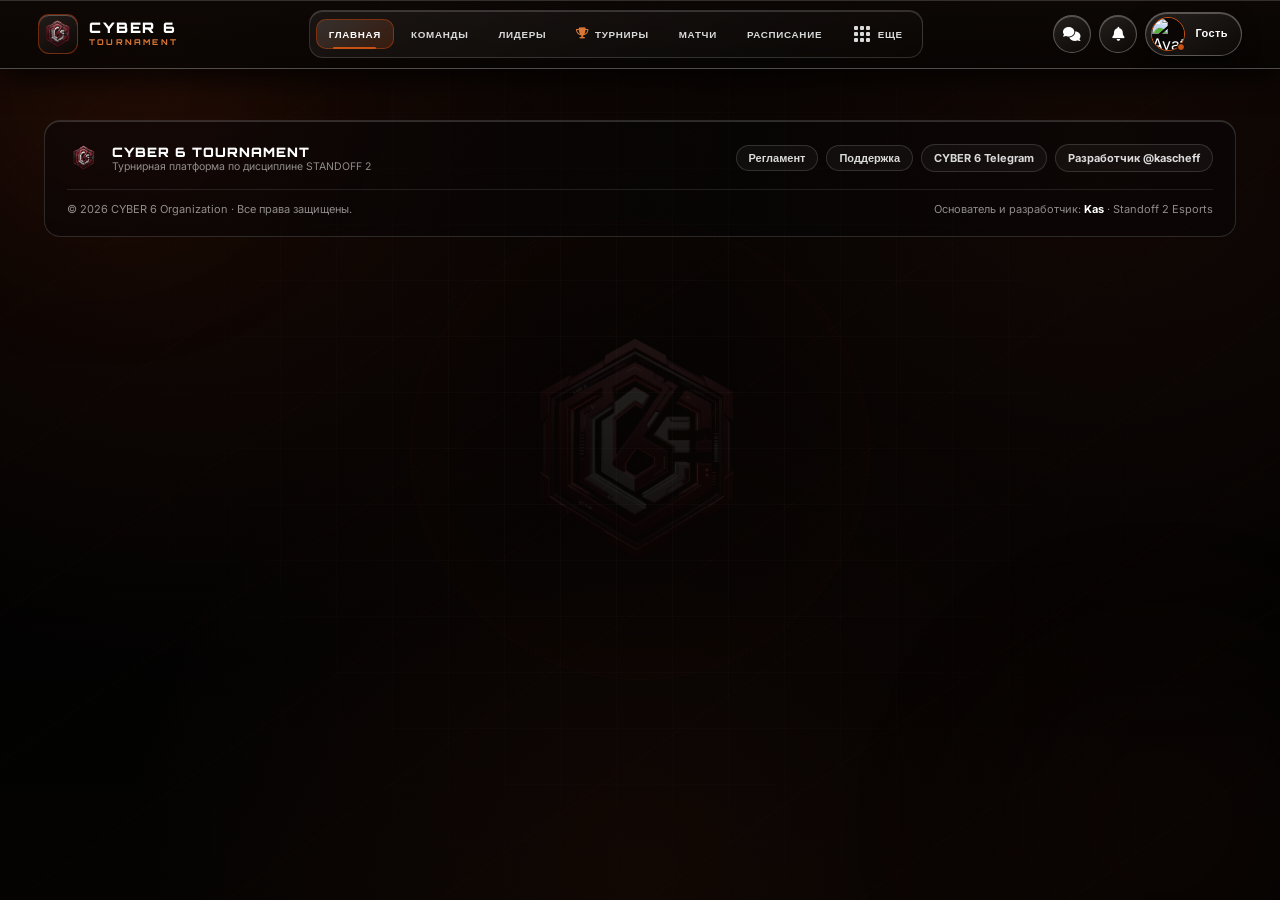
==== commit 720c8839: "Update stylesheet and script version in index.html" ====
--- a/index.html
+++ b/index.html
@@ -11,7 +11,7 @@
   <link rel="preconnect" href="https://fonts.gstatic.com" crossorigin>
   <link href="https://fonts.googleapis.com/css2?family=Inter:wght@400;500;600;700;800&family=Orbitron:wght@600;700;800;900&display=swap" rel="stylesheet">
   <link rel="stylesheet" href="https://cdnjs.cloudflare.com/ajax/libs/font-awesome/6.4.0/css/all.min.css">
-  <link rel="stylesheet" href="style.css?v=23">
+  <link rel="stylesheet" href="style.css?v=24">
 </head>
 <body>
 
@@ -164,7 +164,7 @@
         <button type="button" class="c6e-footer-link" onclick="window.goRoute('/rules')">Регламент</button>
         <button type="button" class="c6e-footer-link" onclick="window.goRoute('/support')">Поддержка</button>
         <a class="c6e-footer-link" href="https://t.me/cyber6esports" target="_blank" rel="noopener">CYBER 6 Telegram</a>
-        <a class="c6e-footer-link" href="https://t.me/kas_0ff" target="_blank" rel="noopener">Разработчик @kas_0ff</a>
+        <a class="c6e-footer-link" href="https://t.me/kascheff" target="_blank" rel="noopener">Разработчик @kascheff</a>
       </div>
     </div>
     <div class="c6e-footer-bottom">
@@ -287,6 +287,6 @@
 </nav>
 
 <script src="https://cdn.jsdelivr.net/npm/tesseract.js@5/dist/tesseract.min.js"></script>
-<script type="module" src="app.js?v=23"></script>
+<script type="module" src="app.js?v=24"></script>
 </body>
-</html>+</html>
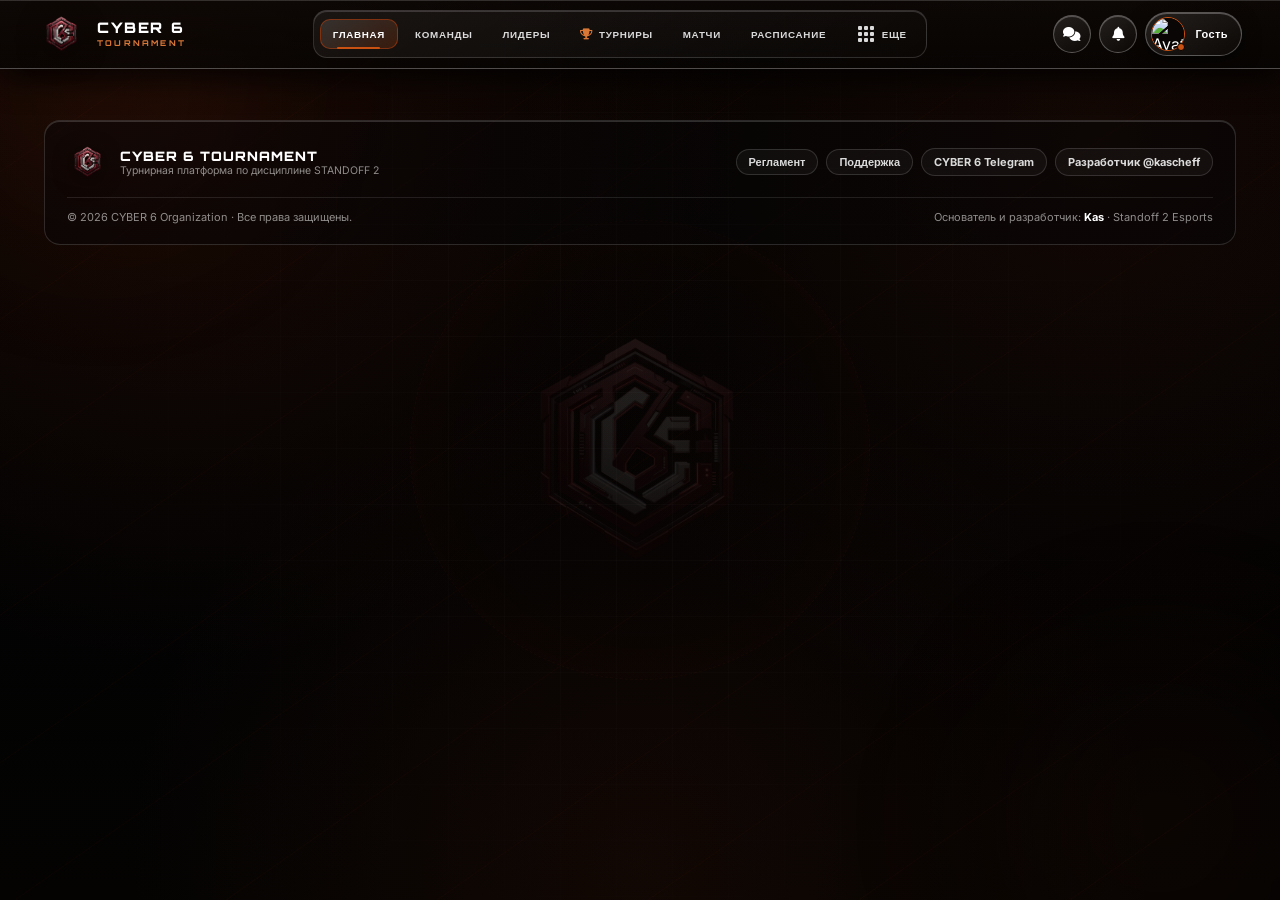
==== commit 78ad8044: "Update version query parameters for CSS and JS files" ====
--- a/index.html
+++ b/index.html
@@ -11,7 +11,7 @@
   <link rel="preconnect" href="https://fonts.gstatic.com" crossorigin>
   <link href="https://fonts.googleapis.com/css2?family=Inter:wght@400;500;600;700;800&family=Orbitron:wght@600;700;800;900&display=swap" rel="stylesheet">
   <link rel="stylesheet" href="https://cdnjs.cloudflare.com/ajax/libs/font-awesome/6.4.0/css/all.min.css">
-  <link rel="stylesheet" href="style.css?v=24">
+  <link rel="stylesheet" href="style.css?v=25">
 </head>
 <body>
 
@@ -287,6 +287,6 @@
 </nav>
 
 <script src="https://cdn.jsdelivr.net/npm/tesseract.js@5/dist/tesseract.min.js"></script>
-<script type="module" src="app.js?v=24"></script>
+<script type="module" src="app.js?v=25"></script>
 </body>
 </html>
--- a/style.css
+++ b/style.css
@@ -3272,4 +3272,65 @@
   .c6e-site-footer {
     margin-bottom: 92px;
   }
-}+}
+
+/* === V24 FIXES: AUTH VERTICAL LAYOUT + FRAMELESS 1.2X SLOW-SPINNING LOGO === */
+body.on-login-route .arena-stage-wrap {
+  flex-direction: column !important;
+  align-items: center !important;
+  justify-content: flex-start !important;
+  gap: 22px !important;
+  padding: 20px 14px 28px 14px !important;
+}
+body.on-login-route #sec-login {
+  width: 100% !important;
+  display: flex !important;
+  justify-content: center !important;
+}
+body.on-login-route .c6e-site-footer {
+  width: 100% !important;
+  max-width: 440px !important;
+  margin: 0 auto 16px auto !important;
+}
+
+@keyframes c6eLogoSlowSpin {
+  0% { transform: rotateY(0deg); }
+  100% { transform: rotateY(360deg); }
+}
+
+.auth-logo-wrap {
+  width: 96px !important;
+  height: 96px !important;
+  border: none !important;
+  background: transparent !important;
+  box-shadow: none !important;
+  border-radius: 0 !important;
+  overflow: visible !important;
+  perspective: 600px;
+}
+.topbar-logo-wrap {
+  width: 48px !important;
+  height: 48px !important;
+  border: none !important;
+  background: transparent !important;
+  box-shadow: none !important;
+  border-radius: 0 !important;
+  overflow: visible !important;
+  perspective: 500px;
+}
+.c6e-footer-brand img {
+  width: 42px !important;
+  height: 42px !important;
+  border: none !important;
+  background: transparent !important;
+  border-radius: 0 !important;
+  animation: c6eLogoSlowSpin 9s linear infinite;
+  will-change: transform;
+  filter: drop-shadow(0 4px 10px rgba(0, 0, 0, 0.55));
+}
+.auth-logo-img,
+.topbar-logo-img {
+  animation: c6eLogoSlowSpin 9s linear infinite;
+  will-change: transform;
+  filter: drop-shadow(0 6px 14px rgba(0, 0, 0, 0.55));
+}
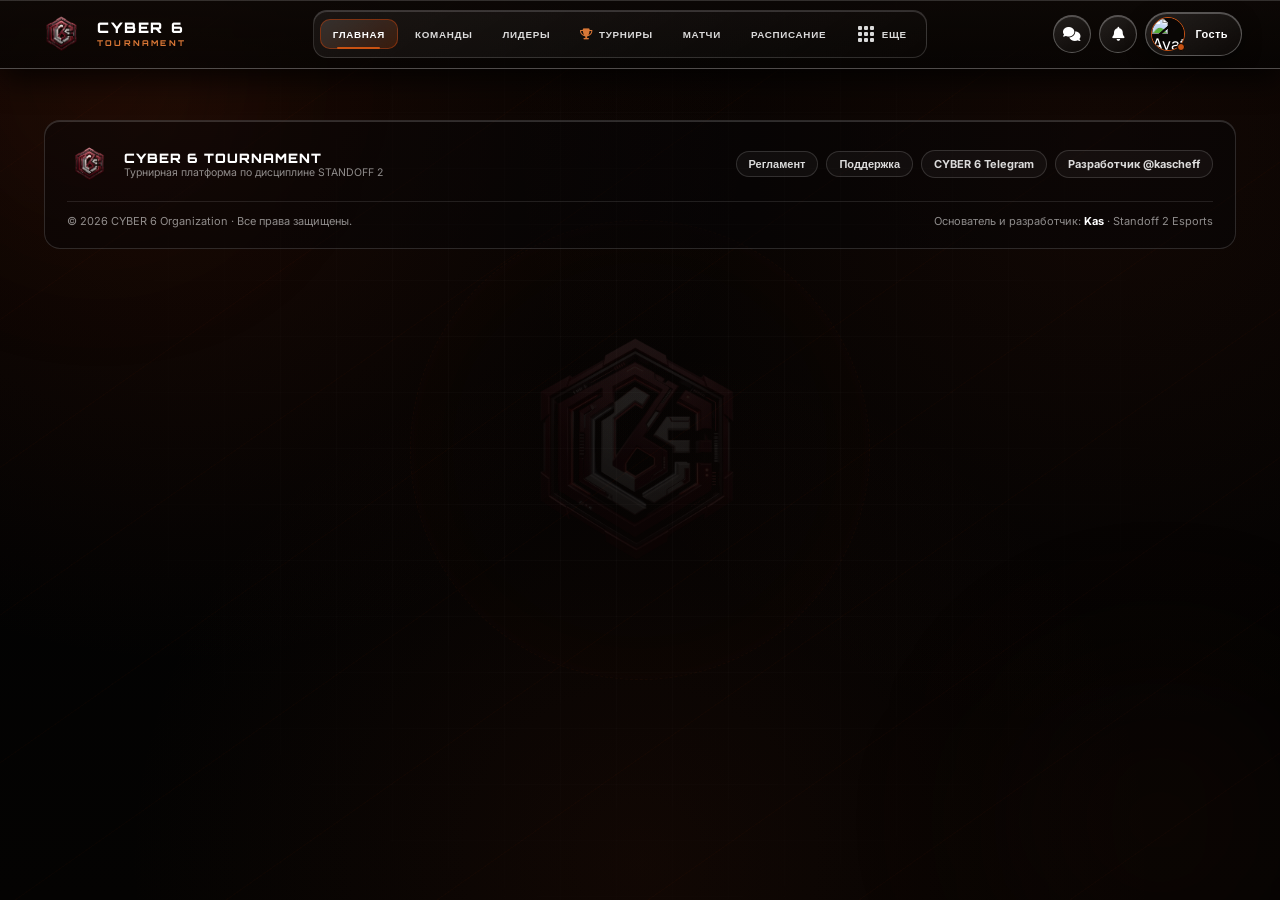
==== commit cd163b62: "Update stylesheet and script version in index.html" ====
--- a/index.html
+++ b/index.html
@@ -11,7 +11,7 @@
   <link rel="preconnect" href="https://fonts.gstatic.com" crossorigin>
   <link href="https://fonts.googleapis.com/css2?family=Inter:wght@400;500;600;700;800&family=Orbitron:wght@600;700;800;900&display=swap" rel="stylesheet">
   <link rel="stylesheet" href="https://cdnjs.cloudflare.com/ajax/libs/font-awesome/6.4.0/css/all.min.css">
-  <link rel="stylesheet" href="style.css?v=25">
+  <link rel="stylesheet" href="style.css?v=31">
 </head>
 <body>
 
@@ -287,6 +287,6 @@
 </nav>
 
 <script src="https://cdn.jsdelivr.net/npm/tesseract.js@5/dist/tesseract.min.js"></script>
-<script type="module" src="app.js?v=25"></script>
+<script type="module" src="app.js?v=31"></script>
 </body>
 </html>
--- a/style.css
+++ b/style.css
@@ -3324,13 +3324,276 @@
   border: none !important;
   background: transparent !important;
   border-radius: 0 !important;
-  animation: c6eLogoSlowSpin 9s linear infinite;
+  animation: none;
   will-change: transform;
   filter: drop-shadow(0 4px 10px rgba(0, 0, 0, 0.55));
 }
 .auth-logo-img,
 .topbar-logo-img {
-  animation: c6eLogoSlowSpin 9s linear infinite;
+  animation: none;
   will-change: transform;
   filter: drop-shadow(0 6px 14px rgba(0, 0, 0, 0.55));
 }
+
+/* === V26: PRECISION SERIES MAP STEPPER & LIVE MATCH STOPWATCH === */
+.match-timer-bar {
+  display: flex;
+  align-items: center;
+  justify-content: space-between;
+  flex-wrap: wrap;
+  gap: 8px;
+  padding: 9px 13px;
+  margin-bottom: 10px;
+  border-radius: 12px;
+  background: rgba(8, 8, 12, 0.56);
+  border: 1px solid rgba(255, 255, 255, 0.16);
+  font-size: 11.5px;
+}
+.match-timer-clock {
+  font-family: var(--font-display);
+  font-size: 13px;
+  font-weight: 900;
+  color: #ffffff;
+  letter-spacing: 1px;
+  display: inline-flex;
+  align-items: center;
+  gap: 7px;
+}
+.match-timer-clock.is-live { color: #86efac; }
+.match-timer-clock.is-paused { color: #fde047; }
+.series-stepper-card {
+  padding: 13px 14px;
+  margin-bottom: 12px;
+  border-radius: 13px;
+  background: rgba(6, 6, 10, 0.52);
+  border: 1px solid rgba(255, 255, 255, 0.16);
+}
+.series-stepper-grid {
+  display: grid;
+  grid-template-columns: repeat(auto-fit, minmax(175px, 1fr));
+  gap: 9px;
+  margin-top: 10px;
+}
+.series-slot-card {
+  padding: 10px 11px;
+  border-radius: 11px;
+  border: 1px solid rgba(255, 255, 255, 0.14);
+  background: rgba(255, 255, 255, 0.03);
+  display: flex;
+  flex-direction: column;
+  gap: 6px;
+}
+.series-slot-card.is-done {
+  border-color: rgba(134, 239, 172, 0.42);
+  background: rgba(21, 128, 61, 0.12);
+}
+.series-slot-card.is-current {
+  border-color: var(--accent-soft);
+  box-shadow: 0 0 14px var(--accent-glow);
+}
+.series-slot-card.is-skipped {
+  opacity: 0.45;
+}
+.series-slot-thumb {
+  width: 100%;
+  height: 54px;
+  object-fit: cover;
+  border-radius: 7px;
+  border: 1px solid rgba(255, 255, 255, 0.2);
+  cursor: pointer;
+}
+
+/* === V28 FIXES: MOBILE TOPBAR CLAN PILL FIT + ELEGANT SITE GLASS MODALS === */
+@media (max-width: 768px) {
+  .mirror-topbar-inner {
+    padding: 0 10px !important;
+    gap: 6px !important;
+    overflow: hidden !important;
+  }
+  .topbar-brand {
+    flex-shrink: 0 !important;
+    gap: 6px !important;
+  }
+  .topbar-logo-wrap {
+    width: 36px !important;
+    height: 36px !important;
+  }
+  .topbar-title-main { font-size: 12px !important; letter-spacing: 0.5px !important; }
+  .topbar-title-sub  { font-size: 7.5px !important; letter-spacing: 1px !important; }
+  .topbar-player-cluster {
+    flex: 1 1 auto !important;
+    min-width: 0 !important;
+    justify-content: flex-end !important;
+    gap: 5px !important;
+    overflow: hidden !important;
+  }
+  .topbar-icon-btn {
+    width: 32px !important;
+    height: 32px !important;
+    flex-shrink: 0 !important;
+    font-size: 12px !important;
+  }
+  .player-profile-pill {
+    min-width: 0 !important;
+    max-width: 136px !important;
+    padding: 3px 7px 3px 4px !important;
+    gap: 6px !important;
+    overflow: hidden !important;
+  }
+  .player-avatar-wrap {
+    width: 28px !important;
+    height: 28px !important;
+    flex-shrink: 0 !important;
+  }
+  .player-profile-pill > div:last-child,
+  .player-pill-meta,
+  .player-text-col {
+    min-width: 0 !important;
+    max-width: 92px !important;
+    overflow: hidden !important;
+  }
+  .player-profile-pill span,
+  .player-profile-pill div {
+    white-space: nowrap;
+    overflow: hidden;
+    text-overflow: ellipsis;
+  }
+}
+
+/* Custom Site-Native Transparent Glass Modal (replaces browser prompt()) */
+.c6e-glass-modal-backdrop {
+  position: fixed;
+  inset: 0;
+  z-index: 99990;
+  background: rgba(2, 2, 4, 0.78);
+  display: none;
+  align-items: center;
+  justify-content: center;
+  padding: 16px;
+}
+.c6e-glass-modal-backdrop.open {
+  display: flex;
+}
+.c6e-glass-modal-card {
+  width: 100%;
+  max-width: 440px;
+  border-radius: 18px;
+  padding: 20px 20px 18px 20px;
+  background: linear-gradient(155deg, rgba(16, 12, 12, 0.94), rgba(6, 6, 8, 0.96));
+  border: 1px solid rgba(255, 255, 255, 0.22);
+  box-shadow: 0 22px 54px rgba(0, 0, 0, 0.8), inset 0 1px 0 rgba(255, 255, 255, 0.28);
+  display: flex;
+  flex-direction: column;
+  gap: 13px;
+  animation: c6eModalPop 0.18s ease-out;
+}
+@keyframes c6eModalPop {
+  from { opacity: 0; transform: scale(0.95) translateY(8px); }
+  to   { opacity: 1; transform: scale(1) translateY(0); }
+}
+.c6e-modal-head {
+  display: flex;
+  align-items: center;
+  justify-content: space-between;
+  gap: 10px;
+}
+.c6e-modal-title {
+  font-family: var(--font-display);
+  font-size: 13.5px;
+  font-weight: 900;
+  color: #ffffff;
+  letter-spacing: 0.7px;
+}
+.c6e-modal-close {
+  width: 30px;
+  height: 30px;
+  border-radius: 9px;
+  border: 1px solid rgba(255, 255, 255, 0.16);
+  background: rgba(255, 255, 255, 0.05);
+  color: #ffffff;
+  cursor: pointer;
+}
+.c6e-modal-link-box {
+  display: flex;
+  gap: 8px;
+  align-items: center;
+}
+.c6e-modal-suggest-list {
+  max-height: 180px;
+  overflow-y: auto;
+  display: flex;
+  flex-direction: column;
+  gap: 6px;
+}
+.c6e-modal-suggest-row {
+  display: flex;
+  align-items: center;
+  justify-content: space-between;
+  gap: 8px;
+  padding: 8px 10px;
+  border-radius: 10px;
+  background: rgba(255, 255, 255, 0.04);
+  border: 1px solid rgba(255, 255, 255, 0.12);
+  font-size: 12px;
+}
+
+/* === V30: ZERO-LAG STATIC ENLARGED Logotip.png + DEV & VERIFIED BADGES === */
+.auth-logo-wrap {
+  width: 108px !important;
+  height: 108px !important;
+  border: none !important;
+  background: transparent !important;
+  box-shadow: none !important;
+  overflow: visible !important;
+}
+.topbar-logo-wrap {
+  width: 48px !important;
+  height: 48px !important;
+  border: none !important;
+  background: transparent !important;
+  box-shadow: none !important;
+  overflow: visible !important;
+}
+@media (max-width: 768px) {
+  .topbar-logo-wrap {
+    width: 40px !important;
+    height: 40px !important;
+  }
+}
+.auth-logo-img,
+.topbar-logo-img,
+.c6e-footer-brand img {
+  animation: none !important;
+  transform: none !important;
+  filter: none !important;
+  will-change: auto !important;
+  object-fit: contain;
+}
+.c6e-footer-brand img {
+  width: 46px !important;
+  height: 46px !important;
+}
+.c6e-badge-inline {
+  display: inline-flex;
+  align-items: center;
+  gap: 3px;
+  vertical-align: middle;
+  margin-left: 5px;
+  line-height: 1;
+}
+.c6e-dev-pill {
+  display: inline-flex;
+  align-items: center;
+  gap: 3px;
+  padding: 2px 6px;
+  border-radius: 999px;
+  font-family: var(--font-display);
+  font-size: 8.5px;
+  font-weight: 900;
+  letter-spacing: 0.6px;
+  color: #fde047;
+  background: rgba(217, 119, 54, 0.22);
+  border: 1px solid rgba(253, 224, 71, 0.55);
+  vertical-align: middle;
+  margin-left: 5px;
+}
